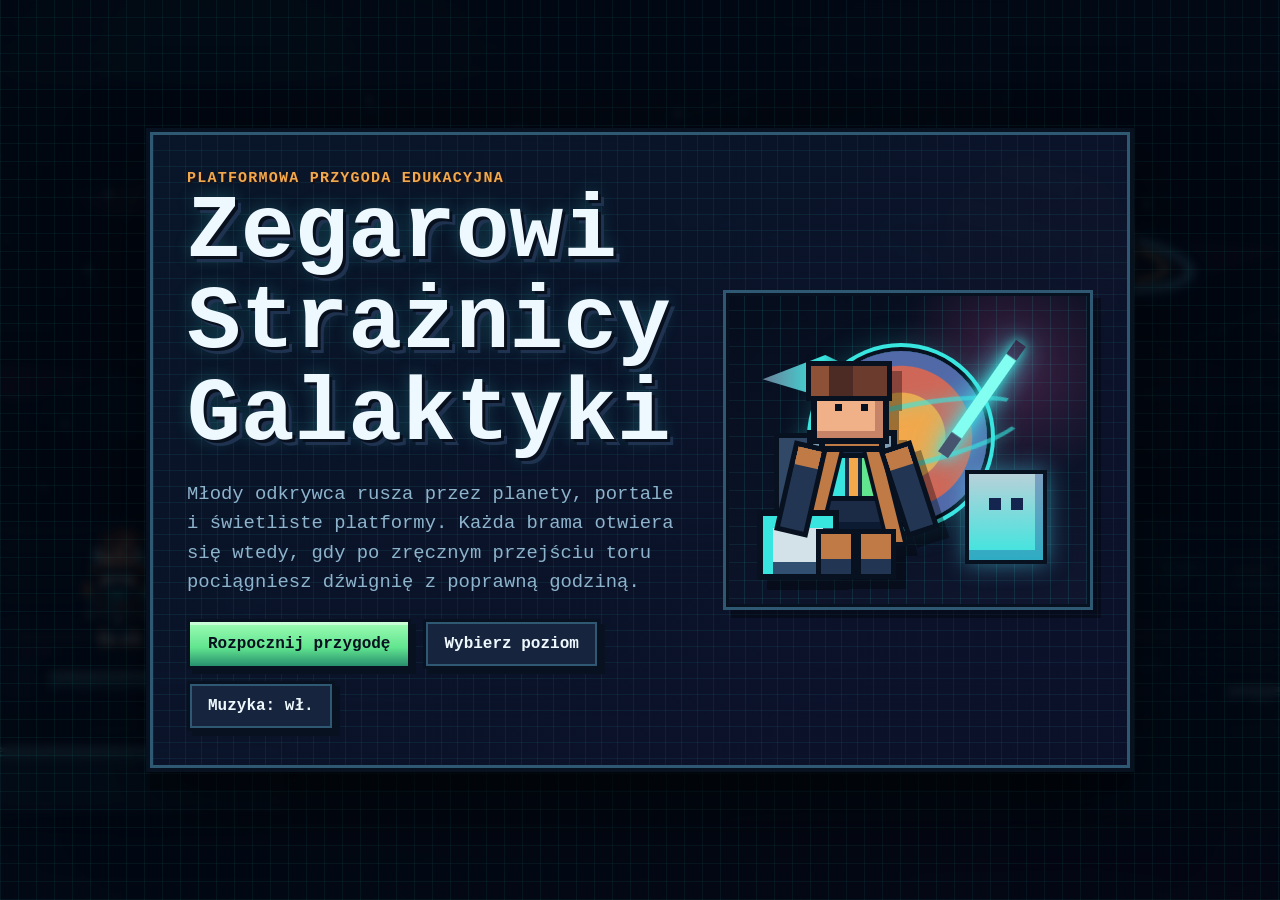
==== games/clock/index.html @ 65636515 "Publish clock game" ====
<!doctype html>
<html lang="pl">
<head>
  <meta charset="utf-8">
  <meta name="viewport" content="width=device-width, initial-scale=1, viewport-fit=cover">
  <title>Zegarowi Strażnicy Galaktyki</title>
  <style>
    :root {
      --ink: #eef8ff;
      --muted: #8db4cc;
      --panel: rgba(8, 19, 37, 0.90);
      --panel-strong: rgba(7, 17, 34, 0.96);
      --cyan: #38e6df;
      --lime: #67f6a3;
      --gold: #f2a84b;
      --pink: #df4c9f;
      --violet: #5f73b7;
      --danger: #f0675e;
      --ok: #61e58f;
      --shadow: 0 0 0 4px #07111f, 0 22px 0 rgba(0, 0, 0, 0.24), 0 34px 80px rgba(0, 0, 0, 0.55);
    }

    * {
      box-sizing: border-box;
      -webkit-tap-highlight-color: transparent;
    }

    html,
    body {
      width: 100%;
      height: 100%;
      margin: 0;
      overflow: hidden;
      color: var(--ink);
      font-family: "Courier New", "Trebuchet MS", system-ui, monospace;
      background:
        linear-gradient(90deg, rgba(255,255,255,0.03) 1px, transparent 1px),
        linear-gradient(0deg, rgba(255,255,255,0.03) 1px, transparent 1px),
        radial-gradient(circle at 15% 8%, rgba(56, 230, 223, 0.12), transparent 28%),
        radial-gradient(circle at 78% 62%, rgba(223, 76, 159, 0.12), transparent 36%),
        linear-gradient(145deg, #030611 0%, #081728 44%, #180b25 100%);
      background-size: auto, 24px 24px, auto, auto, auto;
    }

    button {
      font: inherit;
    }

    #gameShell {
      position: relative;
      width: 100vw;
      height: 100vh;
      display: grid;
      place-items: center;
      isolation: isolate;
    }

    #gameCanvas {
      width: min(100vw, calc(100vh * 16 / 9));
      height: min(100vh, calc(100vw * 9 / 16));
      display: block;
      border-radius: 0;
      image-rendering: pixelated;
      image-rendering: crisp-edges;
      box-shadow: var(--shadow), inset 0 0 0 3px #1c3554, inset 0 0 0 6px #030611;
      background: #050b18;
    }

    .screen {
      position: absolute;
      inset: 0;
      z-index: 20;
      display: grid;
      place-items: center;
      padding: 22px;
      background:
        linear-gradient(90deg, rgba(56,230,223,0.06) 1px, transparent 1px),
        linear-gradient(0deg, rgba(56,230,223,0.06) 1px, transparent 1px),
        rgba(2, 7, 18, 0.86);
      background-size: 18px 18px;
      backdrop-filter: blur(4px);
    }

    .screen.hidden,
    .hidden {
      display: none !important;
    }

    .panel {
      width: min(980px, 94vw);
      max-height: min(92vh, 820px);
      overflow: auto;
      padding: clamp(20px, 3vw, 34px);
      border: 3px solid #2f5872;
      border-radius: 0;
      background:
        linear-gradient(90deg, rgba(56,230,223,0.07) 1px, transparent 1px),
        linear-gradient(0deg, rgba(56,230,223,0.07) 1px, transparent 1px),
        linear-gradient(145deg, rgba(9, 22, 41, 0.96), rgba(12, 17, 43, 0.94));
      background-size: 16px 16px, 16px 16px, auto;
      box-shadow: var(--shadow);
    }

    .panel.narrow {
      width: min(760px, 94vw);
    }

    .eyebrow {
      color: var(--gold);
      font-size: 0.94rem;
      font-weight: 800;
      letter-spacing: 0.08em;
      text-transform: uppercase;
      text-shadow: 2px 2px 0 #1b1117;
    }

    h1,
    h2 {
      margin: 0;
      letter-spacing: 0;
      line-height: 1.02;
    }

    h1 {
      max-width: 760px;
      font-size: clamp(2.25rem, 7vw, 5.8rem);
      text-shadow: 3px 3px 0 #09101d, 6px 6px 0 #1f3350, 0 0 18px rgba(56, 230, 223, 0.26);
    }

    h2 {
      font-size: clamp(1.7rem, 4vw, 3.2rem);
    }

    p {
      color: var(--muted);
      font-size: clamp(1rem, 2.2vw, 1.18rem);
      line-height: 1.55;
    }

    .hero-layout {
      display: grid;
      grid-template-columns: minmax(0, 1.15fr) minmax(240px, 0.85fr);
      gap: clamp(18px, 4vw, 36px);
      align-items: center;
    }

    .hero-art {
      min-height: 320px;
      position: relative;
      border-radius: 0;
      overflow: hidden;
      background:
        linear-gradient(90deg, rgba(56,230,223,0.11) 1px, transparent 1px),
        linear-gradient(0deg, rgba(56,230,223,0.08) 1px, transparent 1px),
        radial-gradient(circle at 78% 24%, rgba(223, 76, 159, 0.26), transparent 32%),
        linear-gradient(160deg, rgba(5, 13, 28, 0.96), rgba(15, 22, 46, 0.92));
      background-size: 18px 18px, 18px 18px, auto, auto;
      border: 3px solid #2f5872;
      box-shadow: inset 0 0 0 3px #07111f, 8px 8px 0 rgba(0,0,0,0.32);
    }

    .hero-art::before {
      content: "";
      position: absolute;
      width: 172px;
      height: 172px;
      left: 48%;
      top: 46%;
      transform: translate(-50%, -50%);
      border-radius: 50%;
      background:
        linear-gradient(90deg, transparent 0 22%, rgba(255,255,255,0.12) 22% 26%, transparent 26% 100%),
        radial-gradient(circle at 36% 30%, #fff4b2 0 0.48rem, transparent 0.54rem),
        radial-gradient(circle at 50% 50%, #f2a84b 0 36%, #cf6758 37% 58%, #5269a8 59% 100%);
      box-shadow: 0 0 0 4px #07111f, 0 0 0 8px #38e6df, 0 0 34px rgba(56, 230, 223, 0.34);
    }

    .hero-art::after {
      content: "";
      position: absolute;
      width: 250px;
      height: 54px;
      left: 48%;
      top: 46%;
      transform: translate(-50%, -50%) rotate(-12deg);
      border: 5px solid rgba(56, 230, 223, 0.62);
      border-left-color: transparent;
      border-right-color: transparent;
      border-radius: 50%;
      filter: drop-shadow(0 0 8px rgba(56, 230, 223, 0.65));
    }

    .tiny-ship,
    .tiny-robot,
    .tiny-sword,
    .tiny-astronaut,
    .tiny-astronaut span {
      position: absolute;
    }

    .tiny-ship,
    .tiny-robot,
    .tiny-sword,
    .tiny-astronaut {
      filter: drop-shadow(0 0 12px rgba(83, 225, 255, 0.48));
    }

    .tiny-ship {
      width: 108px;
      height: 54px;
      left: 10%;
      top: 18%;
      z-index: 1;
      border-radius: 0;
      background: linear-gradient(90deg, #6b7f99, #38e6df 55%, #24364e);
      clip-path: polygon(0 55%, 58% 10%, 100% 50%, 58% 90%);
      box-shadow: inset -8px -8px 0 rgba(0,0,0,0.28);
    }

    .tiny-robot {
      right: 13%;
      bottom: 15%;
      z-index: 2;
      width: 74px;
      height: 86px;
      border-radius: 0;
      background: linear-gradient(180deg, #b7d1d9, #38e6df);
      box-shadow: 0 0 0 4px #07111f, inset -8px -10px 0 rgba(30, 77, 150, 0.38);
    }

    .tiny-robot::before,
    .tiny-robot::after {
      content: "";
      position: absolute;
      top: 24px;
      width: 12px;
      height: 12px;
      border-radius: 0;
      background: #142650;
    }

    .tiny-robot::before {
      left: 20px;
    }

    .tiny-robot::after {
      right: 20px;
    }

    .tiny-sword {
      width: 12px;
      height: 136px;
      right: 28%;
      top: 12%;
      border-radius: 0;
      background: linear-gradient(180deg, transparent 0 12%, #82fff0 13% 82%, #45536f 83% 100%);
      box-shadow: 0 0 12px #38e6df, 0 0 28px rgba(56, 230, 223, 0.65);
      transform: rotate(35deg);
      z-index: 1;
    }

    .tiny-astronaut {
      left: 10%;
      bottom: 10%;
      width: 176px;
      height: 226px;
      filter: drop-shadow(10px 10px 0 rgba(0,0,0,0.34));
      z-index: 3;
    }

    .tiny-astronaut .pack {
      left: 16px;
      top: 88px;
      width: 36px;
      height: 82px;
      background: #314866;
      box-shadow: 0 0 0 5px #07111f, inset -8px -8px 0 #15243b;
    }

    .tiny-astronaut .torso {
      left: 50px;
      top: 86px;
      width: 78px;
      height: 100px;
      background: #1b2a45;
      box-shadow: 0 0 0 6px #07111f, inset 0 12px 0 #7f9cb2, inset 0 -14px 0 #0d1b32;
    }

    .tiny-astronaut .chest {
      left: 66px;
      top: 108px;
      width: 46px;
      height: 38px;
      background:
        linear-gradient(90deg, #38e6df 0 34%, transparent 34% 44%, #f2a84b 44% 62%, transparent 62% 72%, #61e58f 72%);
      box-shadow: 0 0 0 5px #07111f;
    }

    .tiny-astronaut .strap-a,
    .tiny-astronaut .strap-b {
      top: 96px;
      width: 14px;
      height: 96px;
      background: #c07a45;
      box-shadow: 0 0 0 4px #07111f;
    }

    .tiny-astronaut .strap-a {
      left: 52px;
      transform: skewX(-14deg);
    }

    .tiny-astronaut .strap-b {
      right: 48px;
      transform: skewX(14deg);
    }

    .tiny-astronaut .neck {
      left: 62px;
      top: 66px;
      width: 54px;
      height: 30px;
      background: #c07a45;
      box-shadow: 0 0 0 6px #07111f;
    }

    .tiny-astronaut .head {
      left: 54px;
      top: 30px;
      width: 66px;
      height: 58px;
      background: #f1b188;
      box-shadow: 0 0 0 6px #07111f, inset -8px -7px 0 #c78367;
    }

    .tiny-astronaut .hair {
      left: 48px;
      top: 16px;
      width: 76px;
      height: 30px;
      background: #6b3b2d;
      box-shadow: 0 0 0 5px #07111f, inset 18px 0 0 #8d5137, inset 42px 0 0 #4b2b24;
    }

    .tiny-astronaut .eye-a,
    .tiny-astronaut .eye-b {
      top: 54px;
      width: 7px;
      height: 7px;
      background: #07111f;
    }

    .tiny-astronaut .eye-a {
      left: 72px;
    }

    .tiny-astronaut .eye-b {
      left: 98px;
    }

    .tiny-astronaut .helmet {
      left: 0;
      bottom: 2px;
      width: 70px;
      height: 58px;
      background: #d2e2e8;
      box-shadow: 0 0 0 6px #07111f, inset 10px 12px 0 #38e6df, inset -10px -12px 0 #315071;
    }

    .tiny-astronaut .arm-a,
    .tiny-astronaut .arm-b {
      top: 98px;
      width: 24px;
      height: 82px;
      background: #223654;
      box-shadow: 0 0 0 5px #07111f, inset 0 18px 0 #c07a45;
    }

    .tiny-astronaut .arm-a {
      left: 26px;
      transform: rotate(13deg);
    }

    .tiny-astronaut .arm-b {
      right: 18px;
      transform: rotate(-18deg);
    }

    .tiny-astronaut .leg-a,
    .tiny-astronaut .leg-b {
      top: 184px;
      width: 30px;
      height: 40px;
      background: #223654;
      box-shadow: 0 0 0 5px #07111f, inset 0 25px 0 #c07a45;
    }

    .tiny-astronaut .leg-a {
      left: 58px;
    }

    .tiny-astronaut .leg-b {
      left: 98px;
    }

    .actions,
    .row-actions {
      display: flex;
      flex-wrap: wrap;
      gap: 12px;
      align-items: center;
      margin-top: 22px;
    }

    .btn {
      min-height: 48px;
      padding: 13px 18px;
      border: 3px solid #07111f;
      border-radius: 0;
      color: #07111f;
      font-weight: 900;
      cursor: pointer;
      background: linear-gradient(180deg, #ffd779, #f2a84b 58%, #8e5438);
      box-shadow: 5px 5px 0 #07111f, inset 0 3px 0 rgba(255, 255, 255, 0.46);
      transition: transform 0.16s ease, filter 0.16s ease;
    }

    .btn:hover {
      transform: translateY(-2px);
      filter: brightness(1.06);
    }

    .btn:active {
      transform: translateY(1px) scale(0.99);
    }

    .btn.secondary {
      color: var(--ink);
      background: #17243d;
      box-shadow: 5px 5px 0 #07111f, inset 0 0 0 2px #2f5872;
    }

    .btn.green {
      background: linear-gradient(180deg, #9efcb4, #61e58f 58%, #288f6e);
      box-shadow: 5px 5px 0 #07111f, inset 0 3px 0 rgba(255, 255, 255, 0.46);
    }

    .level-grid {
      display: grid;
      grid-template-columns: repeat(2, minmax(0, 1fr));
      gap: 14px;
      margin: 22px 0;
    }

    .level-card {
      min-height: 158px;
      padding: 18px;
      border: 3px solid #2f5872;
      border-radius: 0;
      color: var(--ink);
      text-align: left;
      cursor: pointer;
      background:
        linear-gradient(90deg, rgba(56,230,223,0.06) 1px, transparent 1px),
        linear-gradient(145deg, rgba(12, 29, 52, 0.96), rgba(18, 25, 55, 0.92));
      background-size: 14px 14px, auto;
      box-shadow: 6px 6px 0 rgba(0, 0, 0, 0.38);
    }

    .level-card strong {
      display: block;
      font-size: 1.2rem;
      color: #fff;
      margin-bottom: 8px;
    }

    .level-card span {
      display: block;
      color: var(--muted);
      line-height: 1.38;
    }

    .tutorial-list {
      display: grid;
      grid-template-columns: repeat(2, minmax(0, 1fr));
      gap: 12px;
      margin: 18px 0;
    }

    .tip {
      padding: 14px 16px;
      border-radius: 0;
      background: #0d1b32;
      border: 2px solid #2f5872;
      color: #c9e3ef;
      line-height: 1.45;
    }

    #hud {
      position: absolute;
      z-index: 8;
      top: max(12px, env(safe-area-inset-top));
      right: max(12px, env(safe-area-inset-right));
      display: flex;
      flex-wrap: wrap;
      gap: 9px;
      justify-content: flex-end;
      max-width: min(720px, 58vw);
      pointer-events: none;
    }

    .hud-pill {
      min-height: 38px;
      display: inline-flex;
      align-items: center;
      gap: 8px;
      padding: 8px 12px;
      border-radius: 0;
      background: #081322;
      border: 2px solid #2f5872;
      color: #eaf3ff;
      font-weight: 800;
      box-shadow: 4px 4px 0 #030611;
    }

    #menuButton,
    #musicButton {
      pointer-events: auto;
      min-height: 38px;
      border-radius: 0;
      padding: 8px 13px;
      border: 2px solid #07111f;
      color: #07111f;
      font-weight: 900;
      background: linear-gradient(180deg, #a8ffff, #38e6df 62%, #237b8d);
      cursor: pointer;
    }

    #musicButton.off {
      color: #c9e3ef;
      background: linear-gradient(180deg, #25394d, #10203a 62%, #07111f);
      border-color: #2f5872;
    }

    #feedback {
      position: absolute;
      z-index: 11;
      left: 50%;
      top: max(18px, env(safe-area-inset-top));
      width: min(560px, 90vw);
      transform: translate(-50%, -140%);
      padding: 14px 18px;
      border-radius: 0;
      background: var(--panel-strong);
      border: 3px solid #2f5872;
      box-shadow: var(--shadow);
      opacity: 0;
      transition: transform 0.24s ease, opacity 0.24s ease;
      pointer-events: none;
      text-align: center;
    }

    #feedback.visible {
      transform: translate(-50%, 0);
      opacity: 1;
    }

    #feedback strong {
      display: block;
      font-size: 1.08rem;
      margin-bottom: 4px;
    }

    #feedback.ok strong {
      color: var(--ok);
    }

    #feedback.try strong {
      color: var(--gold);
    }

    #feedback small {
      display: block;
      color: #dbe8ff;
      font-size: 0.96rem;
      line-height: 1.35;
    }

    .terminal-overlay {
      position: absolute;
      inset: 0;
      z-index: 30;
      display: grid;
      place-items: center;
      padding: 18px;
      background: rgba(2, 7, 18, 0.54);
      backdrop-filter: blur(2px);
    }

    .terminal-card {
      width: min(760px, 94vw);
      padding: 22px;
      border: 3px solid #38e6df;
      border-radius: 0;
      background:
        linear-gradient(90deg, rgba(56,230,223,0.10) 1px, transparent 1px),
        linear-gradient(0deg, rgba(56,230,223,0.08) 1px, transparent 1px),
        #07111f;
      background-size: 16px 16px;
      box-shadow: var(--shadow), inset 0 0 0 3px #10203a;
    }

    .terminal-card h2 {
      margin-top: 6px;
      font-size: clamp(1.55rem, 4vw, 2.45rem);
    }

    .terminal-card p {
      margin: 12px 0;
      font-size: 1rem;
    }

    .terminal-content {
      display: grid;
      grid-template-columns: 220px minmax(0, 1fr);
      gap: 18px;
      align-items: center;
      margin-top: 14px;
    }

    #terminalClock {
      width: 220px;
      height: 220px;
      display: block;
      border: 3px solid #2f5872;
      background: #07111f;
      image-rendering: pixelated;
      box-shadow: inset 0 0 0 4px #030914, 0 0 22px rgba(56, 230, 223, 0.22);
    }

    .terminal-row {
      display: grid;
      grid-template-columns: minmax(0, 1fr) auto;
      gap: 12px;
      align-items: center;
      margin-top: 18px;
    }

    #terminalInput {
      width: 100%;
      min-height: 54px;
      padding: 10px 14px;
      border: 3px solid #2f5872;
      border-radius: 0;
      color: #eef8ff;
      font: 900 1.35rem "Courier New", monospace;
      background: #030914;
      outline: none;
      box-shadow: inset 0 0 0 3px #07111f;
    }

    #terminalInput:focus {
      border-color: #61e58f;
      box-shadow: 0 0 0 3px rgba(97, 229, 143, 0.24), inset 0 0 0 3px #07111f;
    }

    #terminalMessage {
      min-height: 24px;
      color: #bdf6c9;
      font-weight: 800;
    }

    @media (max-width: 560px) {
      .terminal-content,
      .terminal-row {
        grid-template-columns: 1fr;
      }

      #terminalClock {
        width: min(220px, 70vw);
        height: min(220px, 70vw);
        margin: 0 auto;
      }
    }

    #robotSpeech {
      position: absolute;
      z-index: 9;
      left: max(14px, env(safe-area-inset-left));
      bottom: max(16px, calc(env(safe-area-inset-bottom) + 12px));
      width: min(520px, calc(100vw - 28px));
      padding: 13px 16px 13px 58px;
      border-radius: 0;
      background: rgba(7, 17, 34, 0.94);
      border: 3px solid #2f5872;
      color: #eaf3ff;
      font-weight: 800;
      box-shadow: 5px 5px 0 #030611;
      pointer-events: none;
    }

    #robotSpeech::before {
      content: "";
      position: absolute;
      left: 14px;
      top: 50%;
      width: 30px;
      height: 30px;
      transform: translateY(-50%);
      border-radius: 0;
      background:
        linear-gradient(90deg, transparent 0 22%, #081322 22% 32%, transparent 32% 64%, #081322 64% 74%, transparent 74%),
        linear-gradient(180deg, #c5f7ff, #38e6df);
      box-shadow: 0 0 0 3px #07111f;
    }

    #touchControls {
      position: absolute;
      z-index: 10;
      inset: auto 0 max(14px, env(safe-area-inset-bottom)) 0;
      display: none;
      justify-content: space-between;
      align-items: flex-end;
      padding: 0 max(18px, env(safe-area-inset-right)) 0 max(18px, env(safe-area-inset-left));
      pointer-events: none;
    }

    .touch-cluster {
      display: flex;
      gap: 12px;
      pointer-events: auto;
    }

    .touch-btn {
      width: clamp(58px, 12vw, 78px);
      height: clamp(58px, 12vw, 78px);
      border-radius: 0;
      border: 3px solid #07111f;
      color: #fff;
      font-size: 1.55rem;
      font-weight: 900;
      background: #10203a;
      box-shadow: 5px 5px 0 rgba(0, 0, 0, 0.44), inset 0 0 0 2px #2f5872;
    }

    .touch-btn.jump {
      background: #f2a84b;
      color: #07111f;
    }

    .touch-btn.action {
      width: clamp(92px, 18vw, 124px);
      background: #61e58f;
      color: #07111f;
      font-size: 0.92rem;
    }

    @media (pointer: coarse), (max-width: 820px) {
      #touchControls.playing {
        display: flex;
      }

      #hud {
        left: 10px;
        right: 10px;
        max-width: none;
        justify-content: center;
      }

      #robotSpeech {
        bottom: 102px;
        font-size: 0.92rem;
      }
    }

    @media (max-width: 760px) {
      .hero-layout,
      .level-grid,
      .tutorial-list {
        grid-template-columns: 1fr;
      }

      .hero-art {
        min-height: 210px;
      }

      .tiny-astronaut {
        transform: scale(0.72);
        transform-origin: left bottom;
      }

      .panel {
        border-radius: 0;
      }
    }
  </style>
</head>
<body>
  <main id="gameShell" aria-label="Gra edukacyjna o zegarze analogowym">
    <canvas id="gameCanvas" width="1280" height="720"></canvas>

    <div id="hud" class="hidden">
      <div class="hud-pill" id="hudPlanet">Planeta 1</div>
      <div class="hud-pill" id="hudStage">Etap 1/4</div>
      <button id="musicButton" type="button" aria-pressed="true">Muzyka: wł.</button>
      <button id="menuButton" type="button">Menu</button>
    </div>

    <div id="feedback" role="status" aria-live="polite"></div>
    <div id="robotSpeech" class="hidden" aria-live="polite"></div>

    <div id="terminalOverlay" class="terminal-overlay hidden" role="dialog" aria-modal="true" aria-labelledby="terminalTitle">
      <form id="terminalForm" class="terminal-card">
        <div class="eyebrow">Komputer bramy</div>
        <h2 id="terminalTitle">Wpisz godzinę</h2>
        <div class="terminal-content">
          <canvas id="terminalClock" width="240" height="240" aria-label="Zegar do odczytania"></canvas>
          <div>
            <p>Odczytaj tarczę zegara i wpisz czas cyframi. Przykład: <strong>7:05</strong> albo <strong>7.05</strong>.</p>
            <div class="terminal-row">
              <input id="terminalInput" type="text" inputmode="numeric" autocomplete="off" spellcheck="false" placeholder="na przykład: 4.25" aria-label="Wpisz godzinę z zegara">
              <button class="btn green" type="submit">Podłącz</button>
            </div>
        <p id="terminalMessage" aria-live="polite">Wpisz godzinę i naciśnij Podłącz.</p>
          </div>
        </div>
        <div class="row-actions">
          <button class="btn secondary" type="button" id="terminalClose">Wróć do etapu</button>
        </div>
      </form>
    </div>

    <div id="touchControls" aria-label="Sterowanie dotykowe">
      <div class="touch-cluster">
        <button class="touch-btn" type="button" data-touch="left" aria-label="W lewo">‹</button>
        <button class="touch-btn" type="button" data-touch="right" aria-label="W prawo">›</button>
      </div>
      <div class="touch-cluster">
        <button class="touch-btn jump" type="button" data-touch="jump" aria-label="Skok">↑</button>
        <button class="touch-btn action" type="button" data-touch="action" aria-label="Użyj dźwigni albo komputera spacją">SPACJA</button>
      </div>
    </div>

    <section id="screen" class="screen"></section>
  </main>

  <script>
    (() => {
      "use strict";

      const canvas = document.getElementById("gameCanvas");
      const ctx = canvas.getContext("2d");
      const screen = document.getElementById("screen");
      const hud = document.getElementById("hud");
      const musicButton = document.getElementById("musicButton");
      const touchControls = document.getElementById("touchControls");
      const feedback = document.getElementById("feedback");
      const robotSpeech = document.getElementById("robotSpeech");
      const terminalOverlay = document.getElementById("terminalOverlay");
      const terminalForm = document.getElementById("terminalForm");
      const terminalInput = document.getElementById("terminalInput");
      const terminalMessage = document.getElementById("terminalMessage");
      const terminalClose = document.getElementById("terminalClose");
      const terminalClock = document.getElementById("terminalClock");
      const terminalClockCtx = terminalClock.getContext("2d");

      const W = canvas.width;
      const H = canvas.height;
      const TAU = Math.PI * 2;

      const keys = {
        left: false,
        right: false,
        jump: false,
        action: false,
        down: false
      };

      let jumpQueued = false;
      let actionQueued = false;
      let lastTime = 0;
      let audioCtx = null;
      let feedbackTimer = 0;
      let robotTimer = 0;

      const player = {
        x: 92,
        y: 480,
        w: 52,
        h: 76,
        vx: 0,
        vy: 0,
        onGround: false,
        onLadder: false,
        facing: 1,
        answerCooldown: 0,
        actionCooldown: 0,
        dead: false,
        coyote: 0
      };

      const state = {
        playing: false,
        mode: "adventure",
        pendingStart: null,
        levelIndex: 0,
        stageIndex: 0,
        currentQuestion: null,
        stageTask: null,
        answerMode: "lever",
        answerLevers: [],
        terminal: null,
        crate: null,
        layout: null,
        activeLever: null,
        activeTerminal: false,
        terminalOpen: false,
        worldWidth: 3260,
        cameraX: 0,
        gateOpen: false,
        stageSolved: false,
        resetTimer: 0,
        musicEnabled: true,
        stageTime: 0,
        hintShown: false,
        boss: null,
        particles: [],
        stars: []
      };

      const music = {
        master: null,
        timer: null,
        track: "moonlight",
        profileKey: "",
        nextTime: 0,
        step: 0,
        beatSeconds: 60 / 144,
        stepsPerBeat: 4,
        totalSteps: 512
      };

      const heroicBars = [
        { bass: 36, chord: [48, 55, 60, 63, 67], dyn: 0.78 },
        { bass: 31, chord: [43, 50, 55, 59, 62, 65], dyn: 0.82 },
        { bass: 39, chord: [51, 55, 60, 63, 67], dyn: 0.72 },
        { bass: 31, chord: [43, 50, 55, 59, 62, 67], dyn: 0.94 },
        { bass: 32, chord: [44, 51, 56, 60, 63], dyn: 1.08 },
        { bass: 41, chord: [41, 48, 53, 56, 60], dyn: 0.55 },
        { bass: 38, chord: [50, 56, 62, 65, 68], dyn: 0.68 },
        { bass: 31, chord: [43, 50, 55, 59, 62, 67], dyn: 1.16 },
        { bass: 39, chord: [51, 55, 58, 63, 67], dyn: 0.52 },
        { bass: 34, chord: [46, 53, 58, 62, 65], dyn: 0.50 },
        { bass: 36, chord: [48, 55, 60, 63, 67], dyn: 0.60 },
        { bass: 43, chord: [43, 50, 55, 58, 62], dyn: 0.46 },
        { bass: 32, chord: [44, 51, 56, 60, 63], dyn: 0.72 },
        { bass: 41, chord: [41, 48, 53, 56, 60], dyn: 0.62 },
        { bass: 38, chord: [50, 56, 62, 65, 68], dyn: 0.86 },
        { bass: 31, chord: [43, 50, 55, 59, 62, 67], dyn: 1.18 },
        { bass: 36, chord: [48, 54, 57, 63, 66], dyn: 0.72 },
        { bass: 41, chord: [41, 48, 53, 56, 65], dyn: 0.82 },
        { bass: 34, chord: [46, 53, 58, 62, 67], dyn: 0.88 },
        { bass: 39, chord: [51, 55, 58, 63, 70], dyn: 0.62 },
        { bass: 32, chord: [44, 51, 56, 59, 63], dyn: 1.06 },
        { bass: 39, chord: [51, 55, 60, 63, 67], dyn: 0.42 },
        { bass: 38, chord: [50, 56, 62, 65, 68], dyn: 0.94 },
        { bass: 31, chord: [43, 50, 55, 59, 62, 67], dyn: 1.28 },
        { bass: 36, chord: [48, 55, 60, 63, 67], dyn: 0.90 },
        { bass: 31, chord: [43, 50, 55, 59, 62, 65], dyn: 0.96 },
        { bass: 36, chord: [48, 55, 60, 63, 67], dyn: 0.78 },
        { bass: 41, chord: [41, 48, 53, 56, 60], dyn: 0.74 },
        { bass: 38, chord: [50, 56, 62, 65, 68], dyn: 1.12 },
        { bass: 31, chord: [43, 50, 55, 59, 62, 67], dyn: 1.24 },
        { bass: 36, chord: [48, 55, 60, 63, 67, 72], dyn: 1.34 },
        { bass: 31, chord: [43, 50, 55, 59, 62, 67, 72], dyn: 1.42 }
      ];

      const moonlightBars = [
        { bass: 37, chord: [49, 56, 61, 64, 68], melody: 73 },
        { bass: 44, chord: [44, 51, 56, 59, 63, 68], melody: 71 },
        { bass: 45, chord: [45, 52, 57, 61, 64, 69], melody: 76 },
        { bass: 40, chord: [40, 52, 56, 59, 64, 68], melody: 75 },
        { bass: 42, chord: [42, 49, 54, 57, 61, 66], melody: 73 },
        { bass: 44, chord: [44, 49, 56, 61, 64, 68], melody: 71 },
        { bass: 39, chord: [39, 51, 54, 57, 63, 66], melody: 70 },
        { bass: 44, chord: [44, 51, 56, 59, 63, 68], melody: 68 }
      ];

      const levelMusicProfiles = [
        {
          tempo: 144,
          transpose: 0,
          barOffset: 0,
          stringGain: 1,
          bassGain: 1,
          brassGain: 1,
          accentGain: 1,
          fluteGain: 0.8,
          sparkle: 0.25,
          arpeggioOctave: 0,
          bassOctave: 0,
          density: 1,
          motif: [0, 2, 4, 6],
          accentBars: [0, 8, 15, 23, 28, 30, 31]
        },
        {
          tempo: 156,
          transpose: 7,
          barOffset: 8,
          stringGain: 0.92,
          bassGain: 0.72,
          brassGain: 0.62,
          accentGain: 0.74,
          fluteGain: 1.35,
          sparkle: 1.2,
          arpeggioOctave: 12,
          bassOctave: 0,
          density: 1.34,
          motif: [0, 3, 6, 10],
          accentBars: [1, 5, 9, 13, 21, 25, 29]
        },
        {
          tempo: 150,
          transpose: 4,
          barOffset: 16,
          stringGain: 1.08,
          bassGain: 0.96,
          brassGain: 1.24,
          accentGain: 1.12,
          fluteGain: 1.05,
          sparkle: 0.72,
          arpeggioOctave: 0,
          bassOctave: 0,
          density: 1.16,
          motif: [0, 1, 4, 8],
          accentBars: [0, 4, 12, 16, 20, 24, 31]
        },
        {
          tempo: 132,
          transpose: -5,
          barOffset: 24,
          stringGain: 0.86,
          bassGain: 1.34,
          brassGain: 0.96,
          accentGain: 1.18,
          fluteGain: 0.58,
          sparkle: 0.35,
          arpeggioOctave: -5,
          bassOctave: -5,
          density: 0.86,
          motif: [0, 4, 8, 12],
          accentBars: [0, 7, 15, 16, 23, 30, 31]
        }
      ];

      const stageMusicVariants = [
        { tempoAdd: 0, transposeAdd: 0, barShift: 0, density: 1, accent: 1, color: 0 },
        { tempoAdd: 6, transposeAdd: 3, barShift: 3, density: 1.12, accent: 0.92, color: 1 },
        { tempoAdd: -4, transposeAdd: -2, barShift: 6, density: 0.92, accent: 1.18, color: 2 },
        { tempoAdd: 8, transposeAdd: 0, barShift: 11, density: 1.25, accent: 1.28, color: 3 }
      ];

      const motivational = [
        "Świetnie!",
        "Masz kosmiczny refleks!",
        "Zegarowy mistrz!",
        "Piękny skok przez czas!",
        "Wspaniale odczytany zegar!"
      ];

      const robotLines = {
        start: "Jestem R-0BI. Skacz po platformach, przepchnij skrzynię pod pulpit i pociągnij dobrą dźwignię.",
        full: "Krótka wskazówka mówi godzinę. Długa na 12 oznacza równo.",
        quarter: "Długa wskazówka pokazuje minuty: 3 to kwadrans, 6 to trzydzieści, 9 to za kwadrans.",
        five: "Każdy numer na tarczy to kolejne 5 minut. Policz: 1 to 5, 2 to 10, 3 to 15.",
        hard: "Przy trudnych minutach patrz na małe kreski między cyframi. Każda mała kreska to jedna minuta."
      };

      const levels = [
        {
          name: "Planeta Równych Godzin",
          shortName: "Pełne godziny",
          planet: "Aurelia",
          theme: ["#3aa6ad", "#c48658", "#9d4b57"],
          guide: robotLines.full,
          stageCount: 15,
          tasks: [
            q(1, 0, "pierwsza", ["pierwsza", "trzecia", "dziewiąta"], "Długa wskazówka jest na 12, więc jest równo. Krótka wskazuje 1."),
            q(7, 0, "siódma", ["druga", "siódma", "jedenasta"], "Długa wskazówka jest na 12, więc patrzymy na krótką. Ona wskazuje 7."),
            q(12, 0, "dwunasta", ["czwarta", "dwunasta", "ósma"], "Obie wskazówki są przy 12, więc to dwunasta równo."),
            q(5, 0, "piąta", ["piąta", "szósta", "dziewiąta"], "Długa wskazówka stoi na 12, a krótka na 5. To piąta.")
          ]
        },
        {
          name: "Księżyc Kwadransów",
          shortName: "Połówki i kwadranse",
          planet: "Lumina",
          theme: ["#78a88b", "#4c9ba5", "#6d668a"],
          guide: robotLines.quarter,
          stageCount: 15,
          tasks: [
            q(3, 15, "kwadrans po trzeciej (3:15)", ["kwadrans po trzeciej (3:15)", "wpół do trzeciej (2:30)", "za kwadrans czwarta (3:45)"], "Długa wskazówka jest na 3, więc to 15 minut: kwadrans po trzeciej."),
            q(6, 30, "wpół do siódmej (6:30)", ["wpół do siódmej (6:30)", "kwadrans po szóstej (6:15)", "za kwadrans szósta (5:45)"], "Długa wskazówka jest na 6, więc to 30 minut. Mówimy: wpół do siódmej."),
            q(8, 45, "za kwadrans dziewiąta (8:45)", ["kwadrans po ósmej (8:15)", "za kwadrans dziewiąta (8:45)", "wpół do dziewiątej (8:30)"], "Długa wskazówka jest na 9, więc zostało 15 minut do następnej godziny."),
            q(12, 15, "kwadrans po dwunastej (12:15)", ["kwadrans po dwunastej (12:15)", "wpół do pierwszej (12:30)", "za kwadrans dwunasta (11:45)"], "Długa wskazówka jest na 3, czyli 15 minut po dwunastej.")
          ]
        },
        {
          name: "Pas Pięciominutowych Meteorów",
          shortName: "Co 5 minut",
          planet: "Orionek",
          theme: ["#a8546a", "#c98b4d", "#3f9aa2"],
          guide: robotLines.five,
          stageCount: 15,
          tasks: [
            q(4, 5, "4:05", ["4:05", "4:25", "5:04"], "Długa wskazówka jest na 1. Jeden krok po 5 minut daje 5 minut, czyli 4:05."),
            q(9, 10, "9:10", ["9:10", "10:09", "9:50"], "Długa wskazówka jest na 2. Dwa razy 5 minut to 10 minut."),
            q(2, 25, "2:25", ["2:20", "2:25", "3:25"], "Długa wskazówka jest na 5. Pięć razy 5 minut to 25 minut."),
            q(11, 55, "11:55", ["11:55", "12:55", "11:05"], "Długa wskazówka jest na 11. Jedenaście razy 5 minut to 55 minut.")
          ]
        },
        {
          name: "Mgławica Dokładnych Minut",
          shortName: "Trudne minuty",
          planet: "Minutia",
          theme: ["#4d9ba5", "#b95452", "#c48a50"],
          guide: robotLines.hard,
          stageCount: 15,
          tasks: [
            q(7, 13, "7:13", ["7:13", "7:15", "8:13"], "Policz małe kreski. Długa wskazówka jest na 13. minucie, więc to 7:13."),
            q(10, 47, "10:47", ["10:47", "10:45", "11:47"], "Długa wskazówka minęła 9 i stoi na 47. małej kresce. To 10:47."),
            q(1, 29, "1:29", ["1:29", "1:30", "2:29"], "Długa wskazówka jest jedną kreskę przed 30 minutami. To 1:29."),
            {
              boss: true,
              questions: [
                q(2, 38, "2:38", ["2:38", "2:35", "3:38"], "Długa wskazówka jest na 38. minucie. Krótka jest po 2, więc to 2:38."),
                q(11, 56, "11:56", ["11:56", "12:56", "11:55"], "Długa wskazówka jest blisko 12, na 56. minucie. To 11:56."),
                q(4, 22, "4:22", ["4:22", "4:20", "5:22"], "Długa wskazówka jest dwie kreski po 20 minutach. To 4:22.")
              ]
            }
          ]
        }
      ];

      function q(hour, minute, correct, answers, explanation) {
        return {
          hour,
          minute,
          correct,
          answers,
          explanation,
          digital: formatTime(hour, minute)
        };
      }

      function levelStageCount(levelOrIndex) {
        const level = typeof levelOrIndex === "number" ? levels[levelOrIndex] : levelOrIndex;
        return level?.stageCount || level?.tasks?.length || 1;
      }

      function isTerminalStage(levelIndex = state.levelIndex, stageIndex = state.stageIndex) {
        const total = levelStageCount(levelIndex);
        return stageIndex >= Math.max(0, total - 5);
      }

      function minuteLabelsForStage(levelIndex = state.levelIndex, stageIndex = state.stageIndex) {
        if (stageIndex >= 5) {
          return [];
        }
        if (levelIndex === 1) {
          return [15, 30, 45];
        }
        if (levelIndex === 2 || levelIndex === 3) {
          return [5, 10, 15, 20, 25, 30, 35, 40, 45, 50, 55];
        }
        return [];
      }

      const hourNames = ["", "pierwsza", "druga", "trzecia", "czwarta", "piąta", "szósta", "siódma", "ósma", "dziewiąta", "dziesiąta", "jedenasta", "dwunasta"];
      const hourCaseNames = ["", "pierwszej", "drugiej", "trzeciej", "czwartej", "piątej", "szóstej", "siódmej", "ósmej", "dziewiątej", "dziesiątej", "jedenastej", "dwunastej"];

      function normalizeHour(hour) {
        return ((hour - 1 + 12) % 12) + 1;
      }

      function randomInt(min, max) {
        return Math.floor(Math.random() * (max - min + 1)) + min;
      }

      function buildAnswers(correct, makeWrong) {
        const answers = [correct];
        let guard = 0;
        while (answers.length < 3 && guard < 80) {
          const candidate = makeWrong();
          if (!answers.includes(candidate)) {
            answers.push(candidate);
          }
          guard += 1;
        }
        return answers;
      }

      function quarterAnswerLabel(hour, minute) {
        const nextHour = normalizeHour(hour + 1);
        if (minute === 15) {
          return `kwadrans po ${hourCaseNames[hour]} (${formatTime(hour, minute)})`;
        }
        if (minute === 30) {
          return `wpół do ${hourCaseNames[nextHour]} (${formatTime(hour, minute)})`;
        }
        return `za kwadrans ${hourNames[nextHour]} (${formatTime(hour, minute)})`;
      }

      function randomQuestionForLevel(levelIndex) {
        if (levelIndex === 0) {
          const hour = randomInt(1, 12);
          const correct = hourNames[hour];
          return q(
            hour,
            0,
            correct,
            buildAnswers(correct, () => hourNames[randomInt(1, 12)]),
            `Długa wskazówka jest na 12, więc jest równo. Krótka wskazuje ${hour}.`
          );
        }

        if (levelIndex === 1) {
          const hour = randomInt(1, 12);
          const minute = [15, 30, 45][randomInt(0, 2)];
          const nextHour = normalizeHour(hour + 1);
          const correct = quarterAnswerLabel(hour, minute);
          const explanation = minute === 15
            ? `Długa wskazówka jest na 3, więc to 15 minut: kwadrans po ${hourCaseNames[hour]}.`
            : minute === 30
              ? `Długa wskazówka jest na 6, więc to 30 minut. Mówimy: wpół do ${hourCaseNames[nextHour]}.`
              : `Długa wskazówka jest na 9, więc zostało 15 minut do następnej godziny: ${hourNames[nextHour]}.`;
          return q(
            hour,
            minute,
            correct,
            buildAnswers(correct, () => quarterAnswerLabel(randomInt(1, 12), [15, 30, 45][randomInt(0, 2)])),
            explanation
          );
        }

        if (levelIndex === 2) {
          const hour = randomInt(1, 12);
          const minute = randomInt(1, 11) * 5;
          const minuteMark = minute / 5;
          const correct = formatTime(hour, minute);
          return q(
            hour,
            minute,
            correct,
            buildAnswers(correct, () => formatTime(randomInt(1, 12), randomInt(1, 11) * 5)),
            `Długa wskazówka jest na ${minuteMark}. ${minuteMark} razy 5 minut to ${minute} minut, czyli ${correct}.`
          );
        }

        const hour = randomInt(1, 12);
        let minute = randomInt(1, 59);
        while (minute % 5 === 0) {
          minute = randomInt(1, 59);
        }
        const correct = formatTime(hour, minute);
        const roundedMinute = clamp(Math.round(minute / 5) * 5, 1, 59);
        return q(
          hour,
          minute,
          correct,
          buildAnswers(correct, () => {
            const variant = randomInt(0, 2);
            if (variant === 0) return formatTime(hour, roundedMinute === minute ? clamp(minute + 1, 1, 59) : roundedMinute);
            if (variant === 1) return formatTime(normalizeHour(hour + 1), minute);
            return formatTime(randomInt(1, 12), randomInt(1, 59));
          }),
          `Policz małe kreski. Długa wskazówka jest na ${minute}. minucie, więc to ${correct}.`
        );
      }

      function formatTime(hour, minute) {
        return `${hour}:${String(minute).padStart(2, "0")}`;
      }

      function startStars() {
        const stars = [];
        for (let i = 0; i < 160; i += 1) {
          stars.push({
            x: Math.random() * W,
            y: Math.random() * H,
            r: 0.7 + Math.random() * 1.9,
            speed: 0.08 + Math.random() * 0.35,
            twinkle: Math.random() * TAU
          });
        }
        state.stars = stars;
      }

      function musicLabel() {
        return `Muzyka: ${state.musicEnabled ? "wł." : "wył."}`;
      }

      function showStartScreen() {
        state.playing = false;
        closeTerminal();
        hud.classList.add("hidden");
        touchControls.classList.remove("playing");
        robotSpeech.classList.add("hidden");
        screen.classList.remove("hidden");
        setMusicTrack("moonlight");
        screen.innerHTML = `
          <div class="panel">
            <div class="hero-layout">
              <div>
                <div class="eyebrow">Platformowa przygoda edukacyjna</div>
                <h1>Zegarowi Strażnicy Galaktyki</h1>
                <p>Młody odkrywca rusza przez planety, portale i świetliste platformy. Każda brama otwiera się wtedy, gdy po zręcznym przejściu toru pociągniesz dźwignię z poprawną godziną.</p>
                <div class="actions">
                  <button class="btn green" type="button" data-action="adventure">Rozpocznij przygodę</button>
                  <button class="btn secondary" type="button" data-action="levels">Wybierz poziom</button>
                  <button class="btn secondary" type="button" data-action="toggleMusic">${musicLabel()}</button>
                </div>
              </div>
              <div class="hero-art" aria-hidden="true">
                <div class="tiny-astronaut">
                  <span class="pack"></span>
                  <span class="torso"></span>
                  <span class="chest"></span>
                  <span class="strap-a"></span>
                  <span class="strap-b"></span>
                  <span class="neck"></span>
                  <span class="head"></span>
                  <span class="hair"></span>
                  <span class="eye-a"></span>
                  <span class="eye-b"></span>
                  <span class="helmet"></span>
                  <span class="arm-a"></span>
                  <span class="arm-b"></span>
                  <span class="leg-a"></span>
                  <span class="leg-b"></span>
                </div>
                <div class="tiny-ship"></div>
                <div class="tiny-robot"></div>
                <div class="tiny-sword"></div>
              </div>
            </div>
          </div>
        `;
        updateMusicButton();
      }

      function showLevelScreen() {
        closeTerminal();
        setMusicTrack("moonlight");
        screen.classList.remove("hidden");
        screen.innerHTML = `
          <div class="panel">
            <div class="eyebrow">Wybór planety</div>
            <h2>Wybierz poziom trudności</h2>
            <p>Każdy poziom ma 15 etapów: pierwsze 5 z podpowiedziami i dźwigniami, drugie 5 bez podpowiedzi i z dźwigniami, ostatnie 5 bez podpowiedzi i z komputerem bramy.</p>
            <div class="level-grid">
              ${levels.map((level, index) => `
                <button class="level-card" type="button" data-action="level" data-level="${index}">
                  <strong>Poziom ${index + 1}: ${level.shortName}</strong>
                  <span>${level.name}</span>
                  <span>${levelStageCount(level)} plansz do ukończenia</span>
                  <span>1-5: podpowiedzi + dźwignie</span>
                  <span>6-10: dźwignie bez podpowiedzi</span>
                  <span>11-15: komputer bramy</span>
                </button>
              `).join("")}
            </div>
            <div class="row-actions">
              <button class="btn green" type="button" data-action="adventure">Przygoda od początku</button>
              <button class="btn secondary" type="button" data-action="toggleMusic">${musicLabel()}</button>
              <button class="btn secondary" type="button" data-action="back">Powrót</button>
            </div>
          </div>
        `;
        updateMusicButton();
      }

      function showTutorial(startConfig) {
        state.pendingStart = startConfig;
        setMusicTrack("moonlight");
        screen.classList.remove("hidden");
        screen.innerHTML = `
          <div class="panel narrow">
            <div class="eyebrow">Krótki samouczek</div>
            <h2>Jak otwierać kosmiczne portale?</h2>
            <div class="tutorial-list">
              <div class="tip">Poruszaj się klawiszami <strong>strzałek</strong> albo <strong>WASD</strong>.</div>
              <div class="tip">Naciśnij <strong>W</strong> albo <strong>strzałkę w górę</strong>, żeby skoczyć.</div>
              <div class="tip">Podejdź do jasno oznaczonej skrzyni PCHAJ i przesuń ją pod wysoki pulpit.</div>
              <div class="tip">Przy dźwigni naciśnij <strong>spację</strong>. Na telefonie użyj zielonego przycisku SPACJA.</div>
              <div class="tip">W końcowych planszach podłącz się do komputera i wpisz godzinę cyframi, np. <strong>8:45</strong>.</div>
            </div>
            <p>Krótka wskazówka pokazuje godzinę, a długa minuty. Skacz po platformach i omijaj pionowe czerwone lasery w dobrym momencie. Zła dźwignia, błędny kod albo laser uruchamia impuls czasu i etap zaczyna się od początku z podpowiedzią robota.</p>
            <div class="row-actions">
              <button class="btn green" type="button" data-action="tutorialStart">Start</button>
              <button class="btn secondary" type="button" data-action="toggleMusic">${musicLabel()}</button>
              <button class="btn secondary" type="button" data-action="levels">Wybierz inną planetę</button>
            </div>
          </div>
        `;
        updateMusicButton();
      }

      function showStageComplete() {
        const level = levels[state.levelIndex];
        const stageTotal = levelStageCount(level);
        const isLastStage = state.stageIndex >= stageTotal - 1;
        const isLastLevel = state.levelIndex >= levels.length - 1;

        state.playing = false;
        touchControls.classList.remove("playing");
        screen.classList.remove("hidden");
        setMusicTrack("moonlight");

        let title = "Etap ukończony!";
        let copy = `${randomMotivation()} Plansza ${state.stageIndex + 1}/${stageTotal} za Tobą.`;
        let primary = "Następny etap";
        let action = "nextStage";

        if (isLastStage && isLastLevel) {
          title = "Galaktyka uratowana!";
          copy = "Ostatni kod czasu stabilizuje galaktykę. Jesteś Zegarowym Mistrzem!";
          primary = "Zagraj od początku";
          action = "adventure";
        } else if (isLastStage) {
          title = "Planeta ukończona!";
          copy = `${level.name} świeci spokojnie. Możesz ruszyć na następną planetę.`;
          primary = state.mode === "adventure" ? "Następna planeta" : "Wybierz planetę";
          action = state.mode === "adventure" ? "nextLevel" : "levels";
        }

        screen.innerHTML = `
          <div class="panel narrow">
            <div class="eyebrow">${level.planet}</div>
            <h2>${title}</h2>
            <p>${copy}</p>
            <p><strong>Poprawna godzina:</strong> ${state.currentQuestion.digital}. ${state.currentQuestion.explanation}</p>
            <div class="row-actions">
              <button class="btn green" type="button" data-action="${action}">${primary}</button>
              <button class="btn secondary" type="button" data-action="levels">Poziomy</button>
              <button class="btn secondary" type="button" data-action="toggleMusic">${musicLabel()}</button>
              <button class="btn secondary" type="button" data-action="back">Menu</button>
            </div>
          </div>
        `;
        updateMusicButton();
      }

      function randomMotivation() {
        return motivational[Math.floor(Math.random() * motivational.length)];
      }

      function beginGame(config) {
        initAudio();
        state.mode = config.mode === "level" ? "level" : "adventure";
        state.levelIndex = config.levelIndex || 0;
        state.stageIndex = config.stageIndex || 0;
        state.stageTask = null;
        screen.classList.add("hidden");
        hud.classList.remove("hidden");
        touchControls.classList.add("playing");
        setupStage();
        setMusicTrack("heroic");
      }

      function setupStage(options = {}) {
        const level = levels[state.levelIndex];
        const keepStageTask = (options.preserveQuestion || options.preserveLayout) && state.stageTask;
        const task = keepStageTask ? state.stageTask : createStageTask(level);
        state.stageTask = task;

        state.boss = null;
        if (task.boss) {
          state.boss = {
            questions: task.questions,
            index: 0,
            hits: 0
          };
          applyQuestion(task.questions[0]);
        } else {
          applyQuestion(task);
        }

        state.gateOpen = false;
        state.stageSolved = false;
        state.resetTimer = 0;
        state.stageTime = 0;
        state.hintShown = false;
        state.particles.length = 0;
        if (!options.preserveLayout || !state.layout) {
          state.layout = createStageLayout();
        }
        state.crate = {
          x: state.layout.crateStartX,
          y: state.layout.crateY,
          w: state.layout.crateW,
          h: state.layout.crateH,
          minX: state.layout.crateMinX,
          maxX: state.layout.crateTargetX,
          glow: 0
        };
        state.activeLever = null;
        state.activeTerminal = false;
        closeTerminal();
        player.x = 90;
        player.y = 470;
        player.vx = 0;
        player.vy = 0;
        player.answerCooldown = 0;
        player.actionCooldown = 0;
        player.dead = false;
        player.coyote = 0;
        player.onLadder = false;
        state.cameraX = 0;
        state.playing = true;
        const finalInstruction = state.answerMode === "terminal"
          ? "Po torze zręcznościowym podejdź do komputera bramy, naciśnij spację i wpisz godzinę cyframi."
          : "Po torze zręcznościowym wybierz dobrą dźwignię spacją.";
        setRobot(`${level.guide} Skacz tylko po platformach. Pionowe lasery przeskakuj, gdy platforma jest w dobrym miejscu. ${finalInstruction}`, 6400);
        updateHud();
      }

      function createStageLayout() {
        const startGround = { x: -80, y: 650, w: 330, h: 90, active: true };
        const crateGround = { x: 1420, y: 650, w: 780, h: 90, active: true, safeZone: true };
        const endGround = { x: 2700, y: 650, w: 460, h: 90, active: true };
        const answerDeck = { x: 2020, y: 420, w: 650, h: 32, active: true, deck: true };
        const crateMinX = 1480;
        const crateTargetX = 1920;
        const crateSafeStart = crateMinX - 80;
        const variants = [
          {
            platforms: [
              startGround,
              crateGround,
              endGround,
              { x: 50, y: 575, w: 210, h: 32, active: true },
              { x: 330, y: 598, w: 116, h: 26, active: true },
              { x: 535, y: 542, w: 138, h: 26, active: true },
              { x: 770, y: 590, w: 138, h: 26, active: true },
              { x: 1010, y: 550, w: 130, h: 26, active: true },
              { x: 1215, y: 590, w: 130, h: 26, active: true },
              answerDeck
            ],
            lasers: [
              { x: 454, y: 494, w: 16, h: 156, label: "LASER", vertical: true },
              { x: 668, y: 500, w: 16, h: 150, label: "LASER", vertical: true },
              { x: 934, y: 488, w: 16, h: 162, label: "LASER", vertical: true },
              { x: 1162, y: 498, w: 16, h: 152, label: "LASER", vertical: true }
            ]
          },
          {
            platforms: [
              startGround,
              crateGround,
              endGround,
              { x: 46, y: 590, w: 170, h: 30, active: true },
              { x: 286, y: 552, w: 126, h: 26, active: true },
              { x: 510, y: 602, w: 122, h: 26, active: true },
              { x: 746, y: 548, w: 140, h: 26, active: true },
              { x: 1002, y: 590, w: 120, h: 26, active: true },
              { x: 1228, y: 552, w: 122, h: 26, active: true },
              answerDeck
            ],
            lasers: [
              { x: 236, y: 502, w: 16, h: 148, label: "LASER", vertical: true },
              { x: 452, y: 490, w: 16, h: 160, label: "LASER", vertical: true },
              { x: 908, y: 498, w: 16, h: 152, label: "LASER", vertical: true },
              { x: 1154, y: 488, w: 16, h: 162, label: "LASER", vertical: true }
            ]
          },
          {
            platforms: [
              startGround,
              crateGround,
              endGround,
              { x: 64, y: 560, w: 128, h: 28, active: true },
              { x: 278, y: 610, w: 120, h: 26, active: true },
              { x: 492, y: 550, w: 132, h: 26, active: true },
              { x: 732, y: 592, w: 116, h: 26, active: true },
              { x: 982, y: 540, w: 132, h: 26, active: true },
              { x: 1218, y: 592, w: 128, h: 26, active: true },
              answerDeck
            ],
            lasers: [
              { x: 220, y: 500, w: 16, h: 150, label: "LASER", vertical: true },
              { x: 424, y: 492, w: 16, h: 158, label: "LASER", vertical: true },
              { x: 852, y: 500, w: 16, h: 150, label: "LASER", vertical: true },
              { x: 1146, y: 490, w: 16, h: 160, label: "LASER", vertical: true }
            ]
          },
          {
            platforms: [
              startGround,
              crateGround,
              endGround,
              { x: 38, y: 584, w: 184, h: 30, active: true },
              { x: 308, y: 544, w: 118, h: 26, active: true },
              { x: 532, y: 596, w: 116, h: 26, active: true },
              { x: 778, y: 560, w: 122, h: 26, active: true },
              { x: 1028, y: 596, w: 116, h: 26, active: true },
              { x: 1240, y: 548, w: 124, h: 26, active: true },
              answerDeck
            ],
            lasers: [
              { x: 252, y: 498, w: 16, h: 152, label: "LASER", vertical: true },
              { x: 466, y: 486, w: 16, h: 164, label: "LASER", vertical: true },
              { x: 904, y: 498, w: 16, h: 152, label: "LASER", vertical: true },
              { x: 1168, y: 492, w: 16, h: 158, label: "LASER", vertical: true }
            ]
          }
        ];
        const variant = variants[Math.floor(Math.random() * variants.length)];
        const safeLasers = variant.lasers.filter((laser) => laser.x + laser.w < crateSafeStart);
        const difficultyLasers = clamp(state.levelIndex + 1, 1, safeLasers.length);
        const lasers = shuffle(safeLasers.slice()).slice(0, difficultyLasers).sort((a, b) => a.x - b.x);

        return {
          platforms: variant.platforms.map((platform, index) => decoratePlatform(platform, index)),
          lasers: lasers.map((laser, index) => ({ ...laser, phase: Math.random() * TAU + index })),
          crateStartX: 1570,
          crateY: 568,
          crateW: 78,
          crateH: 82,
          crateMinX,
          crateTargetX,
          crateTargetY: 650
        };
      }

      function createStageTask(level) {
        const question = randomQuestionForLevel(state.levelIndex);
        return {
          ...question,
          answerMode: isTerminalStage(state.levelIndex, state.stageIndex) ? "terminal" : "lever",
          minuteLabels: minuteLabelsForStage(state.levelIndex, state.stageIndex)
        };
      }

      function decoratePlatform(platform, index) {
        const canFloat = platform.w <= 220 && platform.y < 635 && !platform.deck && !platform.safeZone;
        return {
          ...platform,
          baseY: platform.y,
          floatAmp: canFloat ? (5 + index % 3 * 2) * 4 : 0,
          floatSpeed: canFloat ? 1.05 + index % 4 * 0.18 : 0,
          floatPhase: canFloat ? Math.random() * TAU + index * 0.7 : 0
        };
      }

      function platformY(platform, time = state.stageTime) {
        const baseY = platform.baseY ?? platform.y;
        if (!platform.floatAmp) return baseY;
        return Math.round(baseY + Math.sin(time * platform.floatSpeed + platform.floatPhase) * platform.floatAmp);
      }

      function resolvedPlatform(platform, time = state.stageTime) {
        return { ...platform, y: platformY(platform, time) };
      }

      function applyQuestion(question, answerMode = question.answerMode || "lever") {
        state.currentQuestion = question;
        state.answerMode = answerMode;
        state.activeLever = null;
        state.activeTerminal = false;
        state.terminal = answerMode === "terminal"
          ? { x: 2350, y: 420, w: 136, h: 120, pulse: 0, error: 0 }
          : null;
        if (answerMode === "terminal") {
          state.answerLevers = [];
          return;
        }

        const shuffled = shuffle(question.answers.slice());
        const xs = [2098, 2290, 2482];
        state.answerLevers = shuffled.map((answer, index) => ({
          x: xs[index],
          y: 420,
          w: 42,
          h: 72,
          label: answer,
          correct: answer === question.correct,
          pulled: false,
          pulse: 0,
          shake: 0
        }));
      }

      function shuffle(items) {
        for (let i = items.length - 1; i > 0; i -= 1) {
          const j = Math.floor(Math.random() * (i + 1));
          [items[i], items[j]] = [items[j], items[i]];
        }
        return items;
      }

      function updateHud() {
        const level = levels[state.levelIndex];
        document.getElementById("hudPlanet").textContent = `Poziom ${state.levelIndex + 1}: ${level.shortName}`;
        document.getElementById("hudStage").textContent = `Etap ${state.stageIndex + 1}/${levelStageCount(level)}`;
      }

      function initAudio() {
        if (!audioCtx) {
          const AudioContext = window.AudioContext || window.webkitAudioContext;
          if (AudioContext) {
            audioCtx = new AudioContext();
          }
        }
        if (audioCtx && audioCtx.state === "suspended") {
          audioCtx.resume();
        }
        ensureMusicMaster();
      }

      function playTone(frequency, duration, type, gainValue, delay = 0) {
        if (!audioCtx) return;
        const now = audioCtx.currentTime + delay;
        const osc = audioCtx.createOscillator();
        const gain = audioCtx.createGain();
        osc.type = type;
        osc.frequency.setValueAtTime(frequency, now);
        gain.gain.setValueAtTime(0.0001, now);
        gain.gain.exponentialRampToValueAtTime(gainValue, now + 0.015);
        gain.gain.exponentialRampToValueAtTime(0.0001, now + duration);
        osc.connect(gain);
        gain.connect(audioCtx.destination);
        osc.start(now);
        osc.stop(now + duration + 0.03);
      }

      function playSuccess() {
        playTone(523.25, 0.18, "sine", 0.08);
        playTone(659.25, 0.18, "sine", 0.07, 0.09);
        playTone(783.99, 0.24, "triangle", 0.07, 0.18);
      }

      function playWrong() {
        playTone(220, 0.16, "triangle", 0.055);
        playTone(196, 0.18, "sine", 0.045, 0.12);
      }

      function playPortal() {
        playTone(392, 0.16, "sine", 0.06);
        playTone(784, 0.32, "triangle", 0.045, 0.08);
      }

      function ensureMusicMaster() {
        if (!audioCtx || music.master) return;
        music.master = audioCtx.createGain();
        music.master.gain.value = state.musicEnabled ? 0.16 : 0;
        music.master.connect(audioCtx.destination);
      }

      function updateMusicButton() {
        const label = musicLabel();
        musicButton.textContent = label;
        musicButton.setAttribute("aria-pressed", String(state.musicEnabled));
        musicButton.classList.toggle("off", !state.musicEnabled);
        screen.querySelectorAll("[data-action='toggleMusic']").forEach((button) => {
          button.textContent = label;
        });
      }

      function loadMusicPreference() {
        try {
          const saved = localStorage.getItem("zegarowi-straznicy-muzyka");
          if (saved !== null) state.musicEnabled = saved === "true";
        } catch (error) {
          state.musicEnabled = true;
        }
        updateMusicButton();
      }

      function saveMusicPreference() {
        try {
          localStorage.setItem("zegarowi-straznicy-muzyka", String(state.musicEnabled));
        } catch (error) {
          // Muzyka ma działać także wtedy, gdy localStorage jest niedostępne.
        }
      }

      function toggleMusic() {
        state.musicEnabled = !state.musicEnabled;
        saveMusicPreference();
        if (state.musicEnabled) {
          initAudio();
          startMusic(state.playing ? "heroic" : "moonlight");
        } else {
          stopMusic();
        }
        updateMusicButton();
      }

      function setMusicTrack(track) {
        const profileKey = musicProfileKey(track);
        const changed = music.track !== track || music.profileKey !== profileKey;
        if (changed) {
          music.track = track;
          music.profileKey = profileKey;
          resetMusicTimeline();
        }
        if (state.musicEnabled && audioCtx) {
          startMusic(track);
        } else {
          updateMusicButton();
        }
      }

      function resetMusicTimeline() {
        const profile = music.track === "heroic" ? activeHeroicProfile() : null;
        const config = music.track === "moonlight"
          ? { tempo: 54, stepsPerBeat: 3, totalSteps: 96 }
          : { tempo: profile.tempo, stepsPerBeat: 4, totalSteps: 512 };
        music.beatSeconds = 60 / config.tempo;
        music.stepsPerBeat = config.stepsPerBeat;
        music.totalSteps = config.totalSteps;
        music.step = 0;
        music.nextTime = audioCtx ? audioCtx.currentTime + 0.08 : 0;
        music.profileKey = musicProfileKey(music.track);
      }

      function startMusic(track = music.track) {
        if (!state.musicEnabled || !audioCtx) {
          updateMusicButton();
          return;
        }
        ensureMusicMaster();
        const profileKey = musicProfileKey(track);
        if (music.track !== track || music.profileKey !== profileKey) {
          music.track = track;
          music.profileKey = profileKey;
          resetMusicTimeline();
        } else if (!music.nextTime || music.nextTime < audioCtx.currentTime) {
          resetMusicTimeline();
        }
        music.master.gain.cancelScheduledValues(audioCtx.currentTime);
        music.master.gain.setTargetAtTime(music.track === "moonlight" ? 0.13 : 0.16, audioCtx.currentTime, 0.18);
        if (!music.timer) {
          music.timer = setInterval(scheduleMusic, 90);
        }
        scheduleMusic();
        updateMusicButton();
      }

      function musicProfileKey(track) {
        if (track !== "heroic") return track;
        return `${track}:${state.levelIndex}:${state.stageIndex}:${state.mode}`;
      }

      function activeHeroicProfile() {
        const base = levelMusicProfiles[state.levelIndex] || levelMusicProfiles[0];
        const variant = stageMusicVariants[state.stageIndex % stageMusicVariants.length] || stageMusicVariants[0];
        return {
          ...base,
          tempo: base.tempo + variant.tempoAdd,
          transpose: base.transpose + variant.transposeAdd,
          barOffset: base.barOffset + variant.barShift,
          density: base.density * variant.density,
          accentGain: base.accentGain * variant.accent,
          stageColor: variant.color
        };
      }

      function stopMusic() {
        if (music.timer) {
          clearInterval(music.timer);
          music.timer = null;
        }
        if (audioCtx && music.master) {
          music.master.gain.cancelScheduledValues(audioCtx.currentTime);
          music.master.gain.setTargetAtTime(0.0001, audioCtx.currentTime, 0.08);
        }
      }

      function scheduleMusic() {
        if (!audioCtx || !state.musicEnabled || !music.master) return;
        const stepSeconds = music.beatSeconds / music.stepsPerBeat;
        const horizon = audioCtx.currentTime + 1.15;
        if (music.nextTime < audioCtx.currentTime) {
          music.nextTime = audioCtx.currentTime + 0.04;
        }
        while (music.nextTime < horizon) {
          if (music.track === "moonlight") {
            scheduleMoonlightStep(music.step, music.nextTime);
          } else {
            scheduleHeroicStep(music.step, music.nextTime);
          }
          music.step = (music.step + 1) % music.totalSteps;
          music.nextTime += stepSeconds;
        }
      }

      function scheduleHeroicStep(step, time) {
        const profile = activeHeroicProfile();
        const stepInBar = step % 16;
        const rawBar = Math.floor(step / 16);
        const bar = (rawBar + profile.barOffset) % heroicBars.length;
        const data = heroicBars[bar];
        const bass = data.bass + profile.transpose + profile.bassOctave;
        const chord = data.chord.map((note) => note + profile.transpose);
        const motif = [chord[2], chord[2], chord[4] || chord[3] + 7, chord[3] || chord[2] + 3];
        const arpeggio = [chord[1], chord[2], chord[3], chord[4] || chord[2] + 7, chord[3], chord[2], chord[1], chord[2]]
          .map((note) => note + profile.arpeggioOctave);
        const phrase = Math.floor(rawBar / 8);
        const dynamic = data.dyn * (phrase === 2 ? 1.08 : 1);
        const arpIndex = (step + profile.stageColor) % arpeggio.length;

        playMusicNote(arpeggio[arpIndex], time, 0.18, "strings", 0.34 * dynamic * profile.stringGain * profile.density);
        if ((phrase === 2 || profile.density > 1.1) && step % 2 === 1) {
          playMusicNote((arpeggio[(arpIndex + 3) % arpeggio.length] || chord[2]) + 12, time, 0.12, "strings", 0.13 * dynamic * profile.stringGain * profile.density);
        }

        if (stepInBar === 0 || stepInBar === 8) {
          playMusicNote(bass, time, profile.stageColor === 3 ? 0.78 : 0.55, "bass", 0.78 * dynamic * profile.bassGain);
          playMusicNote(bass + 12, time, 0.30, "bass", 0.32 * dynamic * profile.bassGain);
        }

        const motifIndex = profile.motif.indexOf(stepInBar);
        if (motifIndex !== -1) {
          const longNote = motifIndex === profile.motif.length - 1;
          const octaveKick = profile.stageColor === 1 && motifIndex >= 2 ? 12 : 0;
          playMusicNote(motif[motifIndex % motif.length] + octaveKick, time, longNote ? 0.72 : 0.18, "brass", (longNote ? 0.78 : 0.46) * dynamic * profile.brassGain);
        }

        if (profile.accentBars.includes(bar) && stepInBar === 0) {
          playMusicChord(chord.slice(1).concat([chord[2] + 12]), time, 0.46, "accent", 0.70 * dynamic * profile.accentGain);
        }

        if ((bar === 23 || bar === 31) && [0, 4, 8, 12].includes(stepInBar)) {
          playMusicChord([bass + 24, chord[2] + 12, chord[3] + 12], time, 0.14, "accent", 0.56 * dynamic * profile.accentGain);
        }

        if ((bar >= 8 && bar <= 11 && stepInBar === 4) || (profile.stageColor === 1 && stepInBar === 10)) {
          playMusicNote((chord[4] || chord[3]) + 12, time, 1.1, "flute", 0.24 * dynamic * profile.fluteGain);
        }

        if (profile.sparkle > 0.5 && step % (profile.stageColor === 1 ? 3 : 6) === 0) {
          const sparkleNote = chord[(step + rawBar) % chord.length] + 24;
          playMusicNote(sparkleNote, time, 0.10, "flute", 0.08 * dynamic * profile.sparkle);
        }

        if (profile.stageColor === 2 && [4, 12].includes(stepInBar)) {
          playMusicChord([chord[1], chord[3], chord[4] || chord[3] + 4].map((note) => note + 12), time, 0.20, "accent", 0.22 * dynamic * profile.accentGain);
        }

        if (profile.stageColor === 3 && stepInBar === 0) {
          playMusicNote(Math.max(24, bass - 12), time, 1.35, "bass", 0.38 * dynamic * profile.bassGain);
        }
      }

      function scheduleMoonlightStep(step, time) {
        const stepInBar = step % 12;
        const bar = Math.floor(step / 12) % moonlightBars.length;
        const data = moonlightBars[bar];
        const triplet = step % 3;
        const pattern = [data.chord[2], data.chord[3], data.chord[4] || data.chord[3] + 4];

        playMusicNote(pattern[triplet], time, 0.70, "piano", triplet === 0 ? 0.34 : 0.25);
        if (stepInBar === 0) {
          playMusicNote(data.bass, time, 3.8, "pianoBass", 0.48);
          playMusicNote(data.bass + 12, time + 0.02, 3.2, "pianoBass", 0.22);
        }
        if (stepInBar === 3 || stepInBar === 9) {
          playMusicNote(data.melody, time, 1.6, "pianoLead", 0.30);
        }
      }

      function playMusicChord(notes, time, beats, instrument, velocity) {
        notes.forEach((note, index) => {
          playMusicNote(note, time + index * 0.006, beats, instrument, velocity * (index === 0 ? 0.92 : 1));
        });
      }

      function playMusicNote(midi, time, beats, instrument, velocity = 1) {
        if (!audioCtx || !music.master) return;
        const preset = musicPreset(instrument);
        const duration = Math.max(0.045, beats * music.beatSeconds);
        const release = preset.release;
        const level = Math.max(0.0001, preset.gain * velocity);
        const osc = audioCtx.createOscillator();
        const gain = audioCtx.createGain();
        const filter = audioCtx.createBiquadFilter();

        osc.type = preset.type;
        osc.frequency.setValueAtTime(midiToFrequency(midi), time);
        if (preset.detune) osc.detune.setValueAtTime(preset.detune, time);
        filter.type = "lowpass";
        filter.frequency.setValueAtTime(preset.filter, time);
        filter.Q.setValueAtTime(preset.q, time);

        gain.gain.setValueAtTime(0.0001, time);
        gain.gain.exponentialRampToValueAtTime(level, time + preset.attack);
        gain.gain.setTargetAtTime(level * preset.sustain, time + Math.max(preset.attack, duration * 0.42), duration * 0.32);
        gain.gain.exponentialRampToValueAtTime(0.0001, time + duration + release);

        osc.connect(filter);
        filter.connect(gain);
        gain.connect(music.master);
        osc.start(time);
        osc.stop(time + duration + release + 0.05);

        if (preset.secondType) {
          const osc2 = audioCtx.createOscillator();
          osc2.type = preset.secondType;
          osc2.frequency.setValueAtTime(midiToFrequency(midi), time);
          osc2.detune.setValueAtTime(preset.secondDetune || 0, time);
          osc2.connect(filter);
          osc2.start(time);
          osc2.stop(time + duration + release + 0.05);
        }
      }

      function musicPreset(instrument) {
        const presets = {
          strings: { type: "sawtooth", secondType: "triangle", secondDetune: 5, gain: 0.010, attack: 0.01, sustain: 0.56, release: 0.08, filter: 1750, q: 0.65 },
          brass: { type: "square", secondType: "sawtooth", secondDetune: -7, gain: 0.020, attack: 0.012, sustain: 0.64, release: 0.10, filter: 1050, q: 0.55 },
          bass: { type: "triangle", secondType: "sine", secondDetune: -4, gain: 0.025, attack: 0.012, sustain: 0.70, release: 0.18, filter: 650, q: 0.55 },
          accent: { type: "sawtooth", secondType: "square", secondDetune: 3, gain: 0.018, attack: 0.006, sustain: 0.52, release: 0.12, filter: 1250, q: 0.80 },
          flute: { type: "sine", secondType: "triangle", secondDetune: 6, gain: 0.015, attack: 0.035, sustain: 0.78, release: 0.22, filter: 2200, q: 0.45 },
          piano: { type: "triangle", secondType: "sine", secondDetune: 4, gain: 0.020, attack: 0.006, sustain: 0.34, release: 0.46, filter: 1900, q: 0.50 },
          pianoBass: { type: "triangle", secondType: "sine", secondDetune: -5, gain: 0.026, attack: 0.010, sustain: 0.42, release: 0.72, filter: 850, q: 0.42 },
          pianoLead: { type: "sine", secondType: "triangle", secondDetune: 3, gain: 0.022, attack: 0.020, sustain: 0.72, release: 0.62, filter: 1800, q: 0.45 }
        };
        return presets[instrument] || presets.piano;
      }

      function midiToFrequency(midi) {
        return 440 * Math.pow(2, (midi - 69) / 12);
      }

      function setRobot(text, duration = 4200) {
        robotSpeech.textContent = text;
        robotSpeech.classList.remove("hidden");
        robotTimer = duration;
      }

      function showFeedback(title, text, type = "ok", duration = 2500) {
        feedback.className = `${type} visible`;
        feedback.innerHTML = `<strong>${title}</strong><small>${text}</small>`;
        feedbackTimer = duration;
      }

      function openTerminal() {
        if (!state.terminal || state.stageSolved || player.dead) return;
        state.terminalOpen = true;
        actionQueued = false;
        jumpQueued = false;
        keys.left = false;
        keys.right = false;
        keys.jump = false;
        keys.action = false;
        keys.down = false;
        terminalInput.value = "";
        terminalMessage.textContent = "Wpisz godzinę cyframi. Dwukropek i kropka działają tak samo.";
        drawTerminalClockPreview();
        terminalOverlay.classList.remove("hidden");
        setTimeout(() => terminalInput.focus(), 0);
      }

      function closeTerminal(restoreFocus = true) {
        state.terminalOpen = false;
        terminalOverlay.classList.add("hidden");
        if (restoreFocus) {
          terminalInput.blur();
        }
      }

      function simplifyPolishText(value) {
        const map = { ą: "a", ć: "c", ę: "e", ł: "l", ń: "n", ó: "o", ś: "s", ż: "z", ź: "z" };
        return String(value).toLowerCase().replace(/[ąćęłńóśżź]/g, (letter) => map[letter] || letter);
      }

      function polishHourFromInput(value) {
        const compact = simplifyPolishText(value).replace(/[^a-z]/g, "");
        for (let i = 1; i <= 12; i += 1) {
          if (compact === simplifyPolishText(hourNames[i]) || compact === simplifyPolishText(hourCaseNames[i])) {
            return i;
          }
        }
        return null;
      }

      function normalizeTypedTime(value) {
        let raw = String(value).trim().toLowerCase();
        if (!raw) return null;
        raw = raw.replace(/[.,：]/g, ":").replace(/\s+/g, "");
        const namedHour = polishHourFromInput(raw);
        if (namedHour) {
          return formatTime(namedHour, 0);
        }

        let hour = null;
        let minute = null;
        if (raw.includes(":")) {
          const parts = raw.split(":");
          if (parts.length !== 2 || !/^\d{1,2}$/.test(parts[0]) || !/^\d{1,2}$/.test(parts[1])) return null;
          hour = Number(parts[0]);
          minute = Number(parts[1]);
        } else if (/^\d{1,4}$/.test(raw)) {
          if (raw.length <= 2) {
            hour = Number(raw);
            minute = 0;
          } else if (raw.length === 3) {
            hour = Number(raw.slice(0, 1));
            minute = Number(raw.slice(1));
          } else {
            hour = Number(raw.slice(0, 2));
            minute = Number(raw.slice(2));
          }
        }

        if (hour === 0) hour = 12;
        if (!Number.isInteger(hour) || !Number.isInteger(minute) || hour < 1 || hour > 12 || minute < 0 || minute > 59) {
          return null;
        }
        return formatTime(hour, minute);
      }

      function isCorrectTypedTime(value, question) {
        return normalizeTypedTime(value) === question.digital;
      }

      function drawTerminalClockPreview() {
        const question = state.currentQuestion;
        if (!question || !terminalClockCtx) return;
        const c = terminalClockCtx;
        const cw = terminalClock.width;
        const ch = terminalClock.height;
        const cx = cw / 2;
        const cy = ch / 2;
        const r = 92;
        const minuteLabels = question.minuteLabels || [];
        c.imageSmoothingEnabled = false;
        c.clearRect(0, 0, cw, ch);
        c.fillStyle = "#07111f";
        c.fillRect(0, 0, cw, ch);
        c.fillStyle = "#edf7fa";
        c.beginPath();
        c.arc(cx, cy, r, 0, TAU);
        c.fill();
        c.strokeStyle = "#d8fbff";
        c.lineWidth = 5;
        c.stroke();
        c.strokeStyle = "#07111f";
        c.lineWidth = 6;
        c.beginPath();
        c.arc(cx, cy, r - 7, 0, TAU);
        c.stroke();

        for (let i = 0; i < 60; i += 1) {
          const angle = i / 60 * TAU - Math.PI / 2;
          const major = i % 5 === 0;
          const quarter = i % 15 === 0;
          const len = quarter ? 18 : major ? 14 : 7;
          c.strokeStyle = quarter ? "#020711" : major ? "#07111f" : "rgba(7,17,31,0.60)";
          c.lineWidth = quarter ? 4 : major ? 3 : 1.4;
          c.beginPath();
          c.moveTo(cx + Math.cos(angle) * (r - len - 5), cy + Math.sin(angle) * (r - len - 5));
          c.lineTo(cx + Math.cos(angle) * (r - 9), cy + Math.sin(angle) * (r - 9));
          c.stroke();
        }

        c.textAlign = "center";
        c.textBaseline = "middle";
        c.font = "900 21px Courier New, monospace";
        for (let n = 1; n <= 12; n += 1) {
          const angle = n / 12 * TAU - Math.PI / 2;
          const tx = cx + Math.cos(angle) * r * 0.67;
          const ty = cy + Math.sin(angle) * r * 0.67 + 1;
          const padW = n >= 10 ? 27 : 20;
          c.fillStyle = "rgba(210,226,232,0.94)";
          c.fillRect(Math.round(tx - padW / 2), Math.round(ty - 10), padW, 20);
          c.fillStyle = "#07111f";
          c.fillText(String(n), tx, ty);
        }

        if (minuteLabels.length) {
          c.font = "900 13px Courier New, monospace";
          for (const minuteValue of minuteLabels) {
            const angle = minuteValue / 60 * TAU - Math.PI / 2;
            const tx = cx + Math.cos(angle) * r * 0.89;
            const ty = cy + Math.sin(angle) * r * 0.89;
            const label = String(minuteValue);
            const padW = label.length > 1 ? 26 : 18;
            c.fillStyle = "rgba(7,17,31,0.90)";
            c.fillRect(Math.round(tx - padW / 2), Math.round(ty - 8), padW, 16);
            c.fillStyle = "#b9ffff";
            c.fillText(label, tx, ty + 1);
          }
        }

        const minuteAngle = question.minute / 60 * TAU - Math.PI / 2;
        const hourAngle = ((question.hour % 12) + question.minute / 60) / 12 * TAU - Math.PI / 2;
        c.lineCap = "round";
        c.strokeStyle = "#c07a45";
        c.lineWidth = 8;
        c.beginPath();
        c.moveTo(cx + Math.cos(hourAngle + Math.PI) * r * 0.08, cy + Math.sin(hourAngle + Math.PI) * r * 0.08);
        c.lineTo(cx + Math.cos(hourAngle) * r * 0.40, cy + Math.sin(hourAngle) * r * 0.40);
        c.stroke();
        c.strokeStyle = "#38e6df";
        c.lineWidth = 5;
        c.beginPath();
        c.moveTo(cx + Math.cos(minuteAngle + Math.PI) * r * 0.10, cy + Math.sin(minuteAngle + Math.PI) * r * 0.10);
        c.lineTo(cx + Math.cos(minuteAngle) * r * 0.84, cy + Math.sin(minuteAngle) * r * 0.84);
        c.stroke();
        c.fillStyle = "#07111f";
        c.beginPath();
        c.arc(cx, cy, 8, 0, TAU);
        c.fill();
        c.fillStyle = "#dffbff";
        c.beginPath();
        c.arc(cx - 2, cy - 2, 3, 0, TAU);
        c.fill();
      }

      function submitTerminalAnswer(event) {
        event.preventDefault();
        if (!state.terminalOpen || !state.currentQuestion) return;
        const typed = terminalInput.value;
        const terminal = state.terminal || { x: player.x + player.w / 2, y: player.y };
        const sourceX = terminal.x;
        const sourceY = terminal.y - 82;
        closeTerminal();
        player.answerCooldown = 0.9;
        player.actionCooldown = 0.35;

        if (isCorrectTypedTime(typed, state.currentQuestion)) {
          if (state.terminal) state.terminal.pulse = 1;
          addBurst(sourceX, sourceY, levels[state.levelIndex].theme[1], 30);
          playSuccess();
          state.stageSolved = true;
          state.gateOpen = true;
          updateHud();
          showFeedback("Kod przyjęty!", `To ${state.currentQuestion.digital}. Portal jest otwarty!`, "ok");
          setRobot(`Poprawnie: ${state.currentQuestion.explanation}`, 5600);
          return;
        }

        addBurst(sourceX, sourceY, "#ff8f9f", 24);
        playWrong();
        showFeedback("Błędny kod!", `${state.currentQuestion.explanation} Etap zaraz zacznie się od początku.`, "try", 4300);
        setRobot("Komputer odrzucił kod. Po restarcie wpisz godzinę w formacie 7:05.", 4300);
        restartStageWithFlash();
      }

      function triggerAnswer(lever) {
        if (!state.playing || player.dead || player.answerCooldown > 0 || state.stageSolved && !state.boss) return;
        player.answerCooldown = 0.9;
        player.actionCooldown = 0.35;
        lever.pulled = true;

        if (lever.correct) {
          lever.pulse = 1;
          addBurst(lever.x + lever.w / 2, lever.y - 62, levels[state.levelIndex].theme[1], 26);
          playSuccess();

          if (state.boss) {
            state.boss.hits += 1;
            state.boss.index += 1;
            if (state.boss.index < state.boss.questions.length) {
              showFeedback("Celny odczyt!", `Zawirowanie słabnie. Trafienia: ${state.boss.hits}/3.`, "ok");
              setRobot("Jeszcze jedna dźwignia. Oddychaj spokojnie i policz minuty.", 3600);
              setTimeout(() => {
                if (state.playing && state.boss && !state.stageSolved) {
                  applyQuestion(state.boss.questions[state.boss.index]);
                  state.stageTime = 0;
                  state.hintShown = false;
                }
              }, 850);
              return;
            }
          }

          state.stageSolved = true;
          state.gateOpen = true;
          updateHud();
          showFeedback(randomMotivation(), `To ${state.currentQuestion.digital}. Portal jest otwarty!`, "ok");
          setRobot(`Poprawnie: ${state.currentQuestion.explanation}`, 5600);
        } else {
          lever.shake = 0.45;
          addBurst(lever.x + lever.w / 2, lever.y - 54, "#ff8f9f", 22);
          playWrong();
          showFeedback("Zła dźwignia!", `${state.currentQuestion.explanation} Etap zaraz zacznie się od początku.`, "try", 4200);
          setRobot("Impuls czasu trafia bohatera. Po restarcie spróbuj z właściwą dźwignią.", 4200);
          restartStageWithFlash();
        }
      }

      function restartStageWithFlash() {
        player.dead = true;
        player.vx = 0;
        player.vy = -260;
        state.resetTimer = 1.15;
      }

      function addBurst(x, y, color, count) {
        for (let i = 0; i < count; i += 1) {
          const angle = Math.random() * TAU;
          const speed = 70 + Math.random() * 260;
          state.particles.push({
            x,
            y,
            vx: Math.cos(angle) * speed,
            vy: Math.sin(angle) * speed - 60,
            life: 0.5 + Math.random() * 0.75,
            maxLife: 1.2,
            color,
            r: 2 + Math.random() * 4
          });
        }
      }

      function update(dt) {
        if (!state.playing) return;

        state.stageTime += dt;
        if (feedbackTimer > 0) {
          feedbackTimer -= dt * 1000;
          if (feedbackTimer <= 0) {
            feedback.classList.remove("visible");
          }
        }
        if (robotTimer > 0) {
          robotTimer -= dt * 1000;
          if (robotTimer <= 0) {
            robotSpeech.classList.add("hidden");
          }
        }

        if (state.levelIndex === 3 && !state.stageSolved && state.stageTime > 7 && !state.hintShown) {
          state.hintShown = true;
          setRobot("Podpowiedź: podświetliłem długą wskazówkę. Policz małe kreski minutowe.", 5200);
        }

        if (state.terminalOpen) {
          actionQueued = false;
          jumpQueued = false;
          updateParticles(dt);
          return;
        }

        if (state.resetTimer > 0) {
          state.resetTimer -= dt;
          player.vy += 1200 * dt;
          player.y += player.vy * dt;
          player.x += Math.sin(state.resetTimer * 32) * 1.6;
          updateParticles(dt);
          if (state.resetTimer <= 0) {
            setupStage({ preserveLayout: true });
          }
          actionQueued = false;
          return;
        }

        const left = keys.left ? 1 : 0;
        const right = keys.right ? 1 : 0;
        const dir = right - left;
        const accel = player.onGround ? 3200 : 2100;
        const maxSpeed = 430;
        const friction = player.onGround ? 2600 : 600;
        const canClimb = canUseLadder();
        player.onLadder = canClimb && rectsOverlap(playerHitbox(), ladderRect());

        if (dir !== 0) {
          player.vx += dir * accel * dt;
          player.vx = clamp(player.vx, -maxSpeed, maxSpeed);
          player.facing = dir;
        } else {
          player.vx = approach(player.vx, 0, friction * dt);
        }

        if (player.onLadder) {
          player.coyote = 0;
          player.onGround = false;
          if (keys.jump) {
            player.vy = -300;
          } else if (keys.down) {
            player.vy = 260;
          } else {
            player.vy = 0;
          }
          jumpQueued = false;
        } else {
          player.coyote = player.onGround ? 0.1 : Math.max(0, player.coyote - dt);
        }

        if (!player.onLadder && jumpQueued && (player.onGround || player.coyote > 0)) {
          player.vy = -760;
          player.onGround = false;
          player.coyote = 0;
          playTone(330, 0.08, "triangle", 0.035);
        }
        jumpQueued = false;

        if (!player.onLadder) {
          player.vy += 1800 * dt;
          player.vy = Math.min(player.vy, 980);
        }
        player.answerCooldown = Math.max(0, player.answerCooldown - dt);
        player.actionCooldown = Math.max(0, player.actionCooldown - dt);

        const previous = {
          x: player.x,
          y: player.y,
          bottom: player.y + player.h,
          right: player.x + player.w
        };

        player.x += player.vx * dt;
        handleBounds();
        handleCratePush(previous);
        handleGateCollision(previous);

        player.y += player.vy * dt;
        player.onGround = false;
        collidePlatforms(previous, dt);
        collideCrateVertical(previous);
        handleGateCollision(previous);
        handleLaserCollision();

        state.activeLever = getNearbyLever();
        state.activeTerminal = getNearbyTerminal();
        if (actionQueued) {
          if (state.activeTerminal && player.actionCooldown <= 0.02) {
            player.actionCooldown = 0.35;
            openTerminal();
          } else if (state.activeLever && player.actionCooldown <= 0.02) {
            triggerAnswer(state.activeLever);
          } else if (!state.gateOpen && !state.stageSolved && player.actionCooldown <= 0.02) {
            player.actionCooldown = 0.35;
            setRobot(state.answerMode === "terminal" ? "Podejdź bliżej komputera bramy i naciśnij spację." : "Podejdź bliżej świecącej dźwigni i naciśnij spację.", 2600);
          }
          actionQueued = false;
        }

        if (player.y > H + 70) {
          showFeedback("Kosmiczna przepaść!", "Etap zaczyna się od początku. Użyj platform i skrzyni spokojnie.", "try", 3000);
          setRobot("To był upadek w próżnię. Wracamy na start etapu.", 3000);
          restartStageWithFlash();
        }

        if (state.gateOpen && rectsOverlap(player, portalRect())) {
          playPortal();
          showStageComplete();
        }

        updateParticles(dt);
        updateCamera();
      }

      function approach(value, target, amount) {
        if (value < target) return Math.min(value + amount, target);
        if (value > target) return Math.max(value - amount, target);
        return target;
      }

      function clamp(value, min, max) {
        return Math.max(min, Math.min(max, value));
      }

      function handleBounds() {
        player.x = clamp(player.x, 12, state.worldWidth - player.w - 20);
      }

      function handleGateCollision(previous) {
        if (state.gateOpen) return;
        const gate = gateRect();
        if (!rectsOverlap(player, gate)) return;

        if (previous.right <= gate.x && player.vx > 0) {
          player.x = gate.x - player.w;
          player.vx = 0;
        } else if (previous.x >= gate.x + gate.w && player.vx < 0) {
          player.x = gate.x + gate.w;
          player.vx = 0;
        } else if (previous.bottom <= gate.y && player.vy > 0) {
          player.y = gate.y - player.h;
          player.vy = 0;
          player.onGround = true;
        } else if (previous.y >= gate.y + gate.h && player.vy < 0) {
          player.y = gate.y + gate.h;
          player.vy = 0;
        } else {
          player.x = gate.x - player.w - 1;
          player.vx = 0;
        }
      }

      function handleCratePush(previous) {
        const crate = state.crate;
        if (!crate || player.dead || !rectsOverlap(player, crate)) return;

        if (previous.right <= crate.x && player.vx > 0) {
          const overlap = player.x + player.w - crate.x;
          const nextX = clamp(crate.x + overlap, crate.minX, crate.maxX);
          crate.glow = 0.8;
          crate.x = nextX;
          player.x = crate.x - player.w;
          if (nextX >= crate.maxX - 0.1) {
            player.vx = 0;
          } else {
            player.vx *= 0.72;
          }
        } else if (previous.x >= crate.x + crate.w && player.vx < 0) {
          const overlap = crate.x + crate.w - player.x;
          const nextX = clamp(crate.x - overlap, crate.minX, crate.maxX);
          crate.glow = 0.8;
          crate.x = nextX;
          player.x = crate.x + crate.w;
          if (nextX <= crate.minX + 0.1) {
            player.vx = 0;
          } else {
            player.vx *= 0.72;
          }
        }
      }

      function collideCrateVertical(previous) {
        const crate = state.crate;
        if (!crate || !rectsOverlap(player, crate)) return;

        if (previous.bottom <= crate.y + 6 && player.vy >= 0) {
          player.y = crate.y - player.h;
          player.vy = 0;
          player.onGround = true;
        } else if (previous.y >= crate.y + crate.h - 4 && player.vy < 0) {
          player.y = crate.y + crate.h;
          player.vy = 40;
        } else if (previous.right <= crate.x && player.vx > 0) {
          player.x = crate.x - player.w;
          player.vx = 0;
        } else if (previous.x >= crate.x + crate.w && player.vx < 0) {
          player.x = crate.x + crate.w;
          player.vx = 0;
        }
      }

      function collidePlatforms(previous, dt) {
        const platforms = getPlatforms();
        const previousTime = Math.max(0, state.stageTime - dt);
        for (const rawPlatform of platforms) {
          const p = resolvedPlatform(rawPlatform);
          const prevP = resolvedPlatform(rawPlatform, previousTime);
          const wasOverPlatform = previous.right > prevP.x + 4 && previous.x < prevP.x + prevP.w - 4;
          const isOverPlatform = player.x + player.w > p.x + 4 && player.x < p.x + p.w - 4;
          const wasStandingOnTop = wasOverPlatform && previous.bottom >= prevP.y - 12 && previous.bottom <= prevP.y + 10;
          const closeToCurrentTop = player.y + player.h >= p.y - 18 && player.y + player.h <= p.y + 36;

          if (wasStandingOnTop && isOverPlatform && closeToCurrentTop && player.vy >= 0) {
            player.y = p.y - player.h;
            player.vy = 0;
            player.onGround = true;
            continue;
          }

          if (!rectsOverlap(player, p)) continue;

          if (previous.bottom <= prevP.y + 6 && player.vy >= 0) {
            player.y = p.y - player.h;
            player.vy = 0;
            player.onGround = true;
          } else if (previous.y >= prevP.y + prevP.h - 4 && player.vy < 0) {
            player.y = p.y + p.h;
            player.vy = 40;
          } else if (previous.right <= p.x && player.vx > 0) {
            player.x = p.x - player.w;
            player.vx = 0;
          } else if (previous.x >= p.x + p.w && player.vx < 0) {
            player.x = p.x + p.w;
            player.vx = 0;
          }
        }
      }

      function getPlatforms() {
        return state.layout?.platforms || [
          { x: -80, y: 650, w: 370, h: 90, active: true },
          { x: 1420, y: 650, w: 780, h: 90, active: true, safeZone: true },
          { x: 2700, y: 650, w: 460, h: 90, active: true },
          { x: 42, y: 575, w: 220, h: 32, active: true },
          { x: 318, y: 598, w: 110, h: 26, active: true },
          { x: 492, y: 542, w: 132, h: 26, active: true },
          { x: 732, y: 598, w: 132, h: 26, active: true },
          { x: 1002, y: 560, w: 132, h: 26, active: true },
          { x: 1220, y: 590, w: 132, h: 26, active: true },
          { x: 2020, y: 420, w: 650, h: 32, active: true, deck: true }
        ];
      }

      function handleLaserCollision() {
        if (player.dead || state.stageSolved || state.gateOpen) return;
        const lasers = state.layout?.lasers || [];
        const hit = lasers.find((laser) => rectsOverlap(playerHitbox(), laser));
        if (!hit) return;

        addBurst(player.x + player.w / 2, player.y + player.h / 2, "#f0675e", 24);
        playWrong();
        showFeedback("Laser czasu!", "Przeskocz czerwone wiązki. Etap zaczyna się od początku.", "try", 3200);
        setRobot("Pionowy laser jest aktywną przeszkodą. Poczekaj na dobrą wysokość platformy i skocz wcześniej.", 4200);
        restartStageWithFlash();
      }

      function gateRect() {
        return { x: 2700, y: 332, w: 48, h: 320 };
      }

      function ladderRect() {
        const gate = gateRect();
        return { x: gate.x - 28, y: gate.y + 8, w: gate.w + 56, h: gate.h - 8 };
      }

      function canUseLadder() {
        return state.gateOpen && !player.dead;
      }

      function portalRect() {
        return { x: 2870, y: 480, w: 110, h: 170 };
      }

      function playerHitbox() {
        return {
          x: player.x + 7,
          y: player.y + 7,
          w: player.w - 14,
          h: player.h - 11
        };
      }

      function getNearbyLever() {
        if (!state.answerLevers.length || state.stageSolved || player.dead) return null;
        const px = player.x + player.w / 2;
        const py = player.y + player.h / 2;
        return state.answerLevers.find((lever) => {
          const lx = lever.x + lever.w / 2;
          const ly = lever.y - 28;
          return Math.abs(px - lx) < 58 && Math.abs(py - ly) < 94;
        }) || null;
      }

      function getNearbyTerminal() {
        if (!state.terminal || state.stageSolved || player.dead) return false;
        const px = player.x + player.w / 2;
        const py = player.y + player.h / 2;
        const terminal = state.terminal;
        return Math.abs(px - terminal.x) < 94 && Math.abs(py - (terminal.y - 54)) < 112;
      }

      function rectsOverlap(a, b) {
        return a.x < b.x + b.w && a.x + a.w > b.x && a.y < b.y + b.h && a.y + a.h > b.y;
      }

      function updateParticles(dt) {
        for (let i = state.particles.length - 1; i >= 0; i -= 1) {
          const p = state.particles[i];
          p.life -= dt;
          p.x += p.vx * dt;
          p.y += p.vy * dt;
          p.vy += 260 * dt;
          if (p.life <= 0) state.particles.splice(i, 1);
        }

        if (state.crate) {
          state.crate.glow = Math.max(0, state.crate.glow - dt * 1.6);
        }

        for (const lever of state.answerLevers) {
          lever.pulse = Math.max(0, lever.pulse - dt * 1.8);
          lever.shake = Math.max(0, lever.shake - dt * 2.5);
        }

        if (state.terminal) {
          state.terminal.pulse = Math.max(0, state.terminal.pulse - dt * 1.8);
          state.terminal.error = Math.max(0, state.terminal.error - dt * 2.5);
        }
      }

      function updateCamera() {
        const target = clamp(player.x - 420, 0, state.worldWidth - W);
        state.cameraX += (target - state.cameraX) * 0.1;
      }

      function draw(time) {
        ctx.imageSmoothingEnabled = false;
        ctx.clearRect(0, 0, W, H);
        drawBackground(time);
        drawWorld(time);
        drawQuestionPanel(time);
      }

      function drawBackground(time) {
        const level = levels[state.levelIndex] || levels[0];
        const bg = levelBackgrounds[state.levelIndex] || levelBackgrounds[0];
        ctx.fillStyle = bg.space;
        ctx.fillRect(0, 0, W, H);
        drawNebulaLayer(time, bg);
        drawSpaceBrushwork(time, bg);
        drawStarField(time, bg);
        drawLevelBackdrop(time);

        ctx.fillStyle = bg.floor;
        ctx.fillRect(0, 430, W, 290);
        ctx.fillStyle = bg.floorLine;
        for (let y = 438; y < H; y += 18) {
          ctx.fillRect(0, y, W, 2);
        }
        ctx.fillStyle = "rgba(3,9,20,0.34)";
        ctx.fillRect(0, 610, W, 110);
        drawHangarSilhouette(time, level.theme[0]);
      }

      const levelBackgrounds = [
        { space: "#02070d", floor: "#07131c", floorLine: "#0f2633", nebulaA: "rgba(38,84,92,0.34)", nebulaB: "rgba(110,49,63,0.26)", star: "#d4f3ef", haze: "#244d52", ink: "#10272a", ember: "#9d4b57" },
        { space: "#03090d", floor: "#0a151c", floorLine: "#172b34", nebulaA: "rgba(135,93,54,0.20)", nebulaB: "rgba(70,112,94,0.16)", star: "#e9dcc0", haze: "#564636", ink: "#162a26", ember: "#b06146" },
        { space: "#070609", floor: "#12141d", floorLine: "#2b2029", nebulaA: "rgba(154,69,62,0.22)", nebulaB: "rgba(173,109,55,0.24)", star: "#f1dab1", haze: "#653536", ink: "#261818", ember: "#c96a45" },
        { space: "#02070f", floor: "#071420", floorLine: "#10273f", nebulaA: "rgba(52,117,122,0.18)", nebulaB: "rgba(75,82,127,0.30)", star: "#d1eceb", haze: "#2e3c64", ink: "#101c30", ember: "#b95452" }
      ];

      function drawNebulaLayer(time, bg) {
        const drift = (state.cameraX * 0.045) % 180;
        const nebula = ctx.createLinearGradient(-100 - drift, 104, W + 180 - drift, 390);
        nebula.addColorStop(0, "rgba(11,35,64,0)");
        nebula.addColorStop(0.28, bg.nebulaA);
        nebula.addColorStop(0.58, bg.nebulaB);
        nebula.addColorStop(1, "rgba(11,35,64,0)");
        ctx.fillStyle = nebula;
        steppedPoly([
          [-60, 332], [118, 286], [324, 314], [510, 245], [722, 282],
          [926, 216], [1124, 242], [1336, 306], [1220, 374], [1012, 344],
          [800, 382], [610, 336], [392, 370], [164, 350]
        ]);
        ctx.fill();

        ctx.save();
        ctx.globalAlpha = 0.18;
        ctx.fillStyle = bg.haze;
        for (let i = 0; i < 7; i += 1) {
          const x = ((i * 245 - state.cameraX * 0.08 + time * 0.004) % (W + 260)) - 120;
          pxRect(x, 230 + (i % 3) * 34, 170 + (i % 2) * 80, 12, bg.haze);
        }
        ctx.restore();
      }

      function drawSpaceBrushwork(time, bg) {
        ctx.save();
        ctx.globalAlpha = 0.34;
        for (let i = 0; i < 24; i += 1) {
          const x = ((i * 87 - state.cameraX * (0.04 + i % 5 * 0.01) + time * 0.002) % (W + 220)) - 120;
          const y = 34 + i % 9 * 36 + Math.sin(time * 0.0008 + i) * 5;
          const w = 58 + i % 6 * 24;
          const h = 4 + i % 3 * 2;
          ctx.fillStyle = i % 3 === 0 ? bg.haze : bg.ink;
          ctx.save();
          ctx.translate(x, y);
          ctx.rotate(-0.34);
          pxRect(0, 0, w, h, ctx.fillStyle);
          pxRect(w * 0.24, h + 5, w * 0.46, 2, "rgba(196,221,213,0.09)");
          ctx.restore();
        }
        ctx.globalAlpha = 0.18;
        for (let i = 0; i < 9; i += 1) {
          const x = ((i * 190 - state.cameraX * 0.07 + 1000) % (W + 280)) - 120;
          const y = 86 + i % 4 * 62;
          ctx.fillStyle = bg.ember;
          steppedPoly([
            [x, y + 24],
            [x + 80, y],
            [x + 210, y + 12],
            [x + 138, y + 36],
            [x + 32, y + 40]
          ]);
          ctx.fill();
        }
        ctx.restore();
      }

      function drawStarField(time, bg) {
        for (const star of state.stars) {
          const x = (star.x - state.cameraX * star.speed + W * 2) % W;
          const glow = 0.45 + Math.sin(time * 0.002 + star.twinkle) * 0.35;
          ctx.globalAlpha = 0.42 + glow * 0.52;
          ctx.fillStyle = star.r > 1.7 ? bg.star : "#7fa8c4";
          const size = star.r > 1.7 ? 3 : 2;
          ctx.fillRect(Math.round(x), Math.round(star.y), size, size);
          if (star.r > 2.2) {
            ctx.fillRect(Math.round(x) - 3, Math.round(star.y) + 1, 9, 1);
            ctx.fillRect(Math.round(x) + 1, Math.round(star.y) - 3, 1, 9);
          }
        }
        ctx.globalAlpha = 1;
      }

      function drawLevelBackdrop(time) {
        if (state.levelIndex === 1) {
          drawCometAsteroidScene(time);
        } else if (state.levelIndex === 2) {
          drawMercurySunScene(time);
        } else if (state.levelIndex === 3) {
          drawJupiterMoonsScene(time);
        } else {
          drawShipSaturnScene(time);
        }
      }

      function drawShipSaturnScene(time) {
        drawPixelSaturn(1036 - state.cameraX * 0.13, 162, 96, time * 0.00025);
        drawPixelCruiser(694 - state.cameraX * 0.22, 132 + Math.sin(time * 0.001) * 4, 1.05, levels[0].theme[0]);
        drawPixelCruiser(888 - state.cameraX * 0.28, 102 + Math.sin(time * 0.0014 + 2) * 3, 0.48, "#c48658");
      }

      function drawPlanet(x, y, r, colorA, colorB, angle) {
        ctx.save();
        ctx.translate(x, y);
        ctx.rotate(angle);
        ctx.fillStyle = "#07111f";
        ctx.beginPath();
        ctx.arc(0, 0, r + 6, 0, TAU);
        ctx.fill();
        ctx.fillStyle = colorB;
        ctx.beginPath();
        ctx.arc(0, 0, r, 0, TAU);
        ctx.fill();
        ctx.fillStyle = colorA;
        for (let yy = -r + 12; yy < r; yy += 18) {
          const width = Math.sqrt(Math.max(0, r * r - yy * yy)) * 2;
          ctx.fillRect(Math.round(-width / 2), yy, Math.round(width), 8);
        }
        ctx.fillStyle = "rgba(255,255,255,0.22)";
        ctx.fillRect(-r * 0.45, -r * 0.52, r * 0.28, r * 0.14);
        ctx.strokeStyle = "#2f5872";
        ctx.lineWidth = 4;
        ctx.beginPath();
        ctx.ellipse(0, 0, r * 1.48, r * 0.34, -0.2, 0, TAU);
        ctx.stroke();
        ctx.strokeStyle = "#07111f";
        ctx.lineWidth = 3;
        ctx.beginPath();
        ctx.arc(0, 0, r + 2, 0, TAU);
        ctx.stroke();
        ctx.restore();
      }

      function drawPixelSaturn(x, y, r, angle) {
        ctx.save();
        ctx.translate(x, y);
        ctx.rotate(angle);
        ctx.save();
        ctx.rotate(-0.20);
        ctx.strokeStyle = "#07111f";
        ctx.lineWidth = 18;
        ctx.beginPath();
        ctx.ellipse(0, 0, r * 1.72, r * 0.42, 0, 0, TAU);
        ctx.stroke();
        ctx.strokeStyle = "#5ea9c6";
        ctx.lineWidth = 8;
        ctx.beginPath();
        ctx.ellipse(0, 0, r * 1.62, r * 0.34, 0, 0, TAU);
        ctx.stroke();
        ctx.strokeStyle = "#f2c16f";
        ctx.lineWidth = 4;
        ctx.beginPath();
        ctx.ellipse(0, 0, r * 1.36, r * 0.26, 0, 0, TAU);
        ctx.stroke();
        ctx.restore();

        ctx.fillStyle = "#07111f";
        ctx.beginPath();
        ctx.arc(0, 0, r + 7, 0, TAU);
        ctx.fill();
        const bands = [
          ["#e9b465", -0.92, -0.58],
          ["#d66f78", -0.58, -0.32],
          ["#efc379", -0.32, -0.02],
          ["#c45d7a", -0.02, 0.28],
          ["#e4a45d", 0.28, 0.58],
          ["#bf536e", 0.58, 0.92]
        ];
        ctx.beginPath();
        ctx.arc(0, 0, r, 0, TAU);
        ctx.clip();
        bands.forEach(([color, from, to]) => {
          ctx.fillStyle = color;
          ctx.fillRect(-r, from * r, r * 2, (to - from) * r);
        });
        ctx.fillStyle = "rgba(255,255,255,0.20)";
        pxRect(-r * 0.46, -r * 0.50, r * 0.26, r * 0.13, "rgba(255,255,255,0.20)");
        ctx.fillStyle = "rgba(6,12,25,0.20)";
        pxRect(r * 0.20, -r * 0.80, r * 0.38, r * 1.55, "rgba(6,12,25,0.20)");
        ctx.restore();
      }

      function drawPixelCruiser(x, y, scale, accent) {
        ctx.save();
        ctx.translate(x, y);
        ctx.scale(scale, scale);
        ctx.fillStyle = "#07111f";
        steppedPoly([[-82, 8], [-44, -22], [22, -26], [92, -8], [122, 8], [70, 30], [-36, 28]]);
        ctx.fill();
        ctx.fillStyle = "#273039";
        steppedPoly([[-70, 6], [-36, -16], [22, -19], [84, -6], [104, 7], [62, 21], [-34, 20]]);
        ctx.fill();
        ctx.fillStyle = "#52656a";
        steppedPoly([[-28, -13], [20, -15], [64, -5], [36, 4], [-40, 4]]);
        ctx.fill();
        pxRect(-64, 3, 20, 5, "#141a20");
        pxRect(-40, -5, 20, 5, "#141a20");
        pxRect(-14, -10, 26, 5, accent);
        pxRect(18, -8, 18, 4, "#22282e");
        pxRect(38, -2, 22, 5, "#4d9ba5");
        pxRect(-50, 8, 28, 6, "#1c2838");
        pxRect(66, 9, 20, 5, "#c4ddd5");
        pxRect(82, 0, 15, 4, "#8b3f45");
        for (let rib = -54; rib <= 54; rib += 18) {
          pxRect(rib, -1 + Math.abs(rib) % 3, 4, 18 - Math.abs(rib) % 5, "#111820");
          pxRect(rib + 5, 4, 7, 2, "rgba(196,221,213,0.18)");
        }
        pxRect(-76, 7, 20, 7, "#07111f");
        pxRect(70, -5, 5, 5, "#b95452");
        pxRect(82, -1, 5, 5, "#b95452");
        pxRect(92, 5, 5, 5, "#b95452");
        ctx.fillStyle = "#b95452";
        ctx.fillRect(-92, 8, 24, 6);
        ctx.fillStyle = "#c48658";
        ctx.fillRect(-106, 10, 16, 3);
        ctx.fillStyle = "rgba(77,155,165,0.18)";
        ctx.fillRect(-20, 16, 72, 4);
        ctx.fillStyle = "rgba(2,7,13,0.34)";
        steppedPoly([[-70, 10], [-10, 13], [58, 8], [96, 10], [62, 21], [-34, 20]]);
        ctx.fill();
        ctx.restore();
      }

      function drawCometAsteroidScene(time) {
        const beltY = 162;
        for (let i = 0; i < 18; i += 1) {
          const x = ((i * 96 - state.cameraX * 0.18 + 1600) % 1480) - 120;
          const y = beltY + Math.sin(i * 1.7 + time * 0.001) * 58;
          drawAsteroid(x, y, 0.42 + (i % 5) * 0.08, i);
        }
        const cometX = 1010 - state.cameraX * 0.21 + Math.sin(time * 0.0008) * 12;
        const cometY = 110 + Math.sin(time * 0.0012) * 10;
        ctx.save();
        ctx.globalAlpha = 0.90;
        for (let i = 0; i < 8; i += 1) {
          ctx.fillStyle = i % 2 ? "rgba(97,229,143,0.14)" : "rgba(242,168,75,0.14)";
          steppedPoly([
            [cometX - 48 - i * 28, cometY + 12 + i * 4],
            [cometX - 14 - i * 22, cometY - 4 + i * 2],
            [cometX + 28, cometY + 6],
            [cometX - 12 - i * 18, cometY + 24 + i * 2]
          ]);
          ctx.fill();
        }
        ctx.restore();
        drawAsteroid(cometX + 28, cometY + 8, 1.0, 23, "#f2a84b");
      }

      function drawAsteroid(x, y, scale, seed, core = "#8a6d4c") {
        ctx.save();
        ctx.translate(x, y);
        ctx.scale(scale, scale);
        ctx.rotate((seed % 7) * 0.08);
        ctx.fillStyle = "#07111f";
        steppedPoly([[-32, -18], [-12, -34], [22, -28], [38, -8], [28, 18], [2, 34], [-26, 24], [-42, 0]]);
        ctx.fill();
        ctx.fillStyle = core;
        steppedPoly([[-26, -16], [-10, -28], [18, -22], [32, -7], [22, 15], [2, 27], [-20, 19], [-34, 0]]);
        ctx.fill();
        pxRect(-17, -17, 18, 8, "#b99468");
        pxRect(8, -4, 12, 8, "#60485b");
        pxRect(-5, 13, 17, 7, "#614a41");
        ctx.restore();
      }

      function drawMercurySunScene(time) {
        const sunX = 1048 - state.cameraX * 0.05;
        const sunY = 210;
        ctx.save();
        ctx.globalAlpha = 0.28;
        for (let r = 260; r >= 96; r -= 34) {
          ctx.fillStyle = r % 68 === 0 ? "rgba(240,103,94,0.10)" : "rgba(242,168,75,0.12)";
          ctx.beginPath();
          ctx.arc(sunX, sunY, r, 0, TAU);
          ctx.fill();
        }
        ctx.restore();
        drawPixelSun(sunX, sunY, 126, time);
        drawPixelMercury(sunX - 318, sunY - 72, 42, time);
      }

      function drawPixelSun(x, y, r, time) {
        ctx.save();
        ctx.translate(x, y);
        for (let i = 0; i < 20; i += 1) {
          const angle = i / 20 * TAU + Math.sin(time * 0.001) * 0.08;
          ctx.fillStyle = i % 2 ? "#f0675e" : "#f2a84b";
          steppedPoly([
            [Math.cos(angle) * (r + 8), Math.sin(angle) * (r + 8)],
            [Math.cos(angle + 0.055) * (r + 48), Math.sin(angle + 0.055) * (r + 48)],
            [Math.cos(angle + 0.11) * (r + 8), Math.sin(angle + 0.11) * (r + 8)]
          ]);
          ctx.fill();
        }
        ctx.fillStyle = "#07111f";
        ctx.beginPath();
        ctx.arc(0, 0, r + 8, 0, TAU);
        ctx.fill();
        ctx.fillStyle = "#f7c75d";
        ctx.beginPath();
        ctx.arc(0, 0, r, 0, TAU);
        ctx.fill();
        ctx.fillStyle = "#f0675e";
        for (let yy = -r + 16; yy < r; yy += 24) {
          const width = Math.sqrt(Math.max(0, r * r - yy * yy)) * 2;
          pxRect(-width / 2, yy, width, 9, "rgba(240,103,94,0.42)");
        }
        ctx.restore();
      }

      function drawPixelMercury(x, y, r, time) {
        ctx.save();
        ctx.translate(x, y + Math.sin(time * 0.001) * 5);
        ctx.fillStyle = "#07111f";
        ctx.beginPath();
        ctx.arc(0, 0, r + 5, 0, TAU);
        ctx.fill();
        ctx.fillStyle = "#8e8275";
        ctx.beginPath();
        ctx.arc(0, 0, r, 0, TAU);
        ctx.fill();
        pxRect(-23, -18, 22, 8, "#b2a28f");
        pxRect(4, -6, 24, 9, "#5d5860");
        pxRect(-12, 14, 20, 7, "#6b625e");
        pxRect(-r, -r, r * 0.46, r * 2, "rgba(3,7,18,0.22)");
        ctx.restore();
      }

      function drawJupiterMoonsScene(time) {
        const baseX = 1015 - state.cameraX * 0.11;
        drawMoon(baseX - 284, 92 + Math.sin(time * 0.001) * 6, 25, "#c9b995", "#7f6c55");
        drawMoon(baseX - 112, 252 + Math.sin(time * 0.0012 + 1) * 7, 36, "#d9d1bd", "#817b72");
        drawJupiterSlice(baseX + 88, 176, 132);
        drawMoon(baseX + 154, 304 + Math.sin(time * 0.0011 + 4) * 6, 22, "#9bb7c9", "#567183");
        drawMoon(baseX + 242, 90 + Math.sin(time * 0.0014 + 2) * 5, 28, "#b88c6a", "#765847");
      }

      function drawJupiterSlice(x, y, r) {
        ctx.save();
        ctx.translate(x, y);
        ctx.fillStyle = "#07111f";
        ctx.beginPath();
        ctx.arc(0, 0, r + 8, 0, TAU);
        ctx.fill();
        ctx.beginPath();
        ctx.arc(0, 0, r, 0, TAU);
        ctx.clip();
        const bands = ["#d6a15e", "#8f5a4d", "#f0c173", "#bc6a57", "#ead19b", "#7b4c58", "#d39b62"];
        for (let i = 0; i < bands.length; i += 1) {
          pxRect(-r, -r + i * 38, r * 2, 30, bands[i]);
        }
        pxRect(18, 38, 62, 23, "#a84653");
        pxRect(30, 43, 36, 11, "#f2a84b");
        ctx.restore();
      }

      function drawMoon(x, y, r, color, crater) {
        ctx.save();
        ctx.translate(x, y);
        ctx.fillStyle = "#07111f";
        ctx.beginPath();
        ctx.arc(0, 0, r + 4, 0, TAU);
        ctx.fill();
        ctx.fillStyle = color;
        ctx.beginPath();
        ctx.arc(0, 0, r, 0, TAU);
        ctx.fill();
        pxRect(-r * 0.45, -r * 0.24, r * 0.34, r * 0.18, crater);
        pxRect(r * 0.10, r * 0.12, r * 0.30, r * 0.16, crater);
        pxRect(-r * 0.10, -r * 0.62, r * 0.24, r * 0.12, "rgba(255,255,255,0.24)");
        ctx.restore();
      }

      function drawHangarSilhouette(time, accent) {
        ctx.save();
        ctx.globalAlpha = 0.42;
        for (let x = -160; x < W + 220; x += 260) {
          const px = x - (state.cameraX * 0.05) % 260;
          pxRect(px, 455, 156, 70, "#07111f");
          pxStrokeRect(px + 14, 468, 52, 38, "#203a52", 3);
          pxRect(px + 22, 476, 38, 4, accent);
          pxRect(px + 22, 488, 26, 3, "#4b7188");
          pxStrokeRect(px + 82, 468, 62, 42, "#203a52", 3);
          pxRect(px + 92, 478, 36, 5, "#8a6d4c");
          pxRect(px + 92, 492, 44, 5, "#2d7590");
        }
        ctx.restore();
      }

      function drawWorld(time) {
        ctx.save();
        ctx.translate(-state.cameraX, 0);
        drawDecorations(time);
        drawPlatforms();
        drawLasers(time);
        drawCrate(time);
        drawTerminal(time);
        drawLevers(time);
        drawGate(time);
        drawLadder(time);
        drawPortal(time);
        if (state.boss) {
          drawBoss(time);
        }
        drawParticles();
        drawPlayer(time);
        drawTerminalPrompt(time);
        drawLeverPrompt(time);
        ctx.restore();
      }

      function drawDecorations(time) {
        const theme = levels[state.levelIndex].theme;
        ctx.save();
        ctx.globalAlpha = 0.30;
        for (let x = -120; x < state.worldWidth; x += 360) {
          pxRect(x, 512, 260, 118, "#06101d");
          pxRect(x + 8, 520, 244, 102, "#0a1728");
          pxStrokeRect(x + 20, 532, 86, 58, "#203a52", 3);
          pxRect(x + 28, 540, 70, 42, "rgba(56,230,223,0.10)");
          for (let line = 0; line < 5; line += 1) {
            pxRect(x + 34, 548 + line * 7, 42 + (line % 2) * 18, 2, "#2d7590");
          }
          pxStrokeRect(x + 128, 534, 96, 68, "#203a52", 3);
          pxRect(x + 138, 544, 76, 6, "#8a6d4c");
          pxRect(x + 138, 558, 36, 6, "#7b3c68");
          pxRect(x + 138, 572, 62, 6, "#2d7590");
          pxRect(x + 138, 586, 24, 6, "#4b7188");
        }
        ctx.restore();

        ctx.save();
        ctx.globalAlpha = 0.48;
        drawCrystal(210, 535 + Math.sin(time * 0.004) * 3, "#83634b", 0.75);
        drawCrystal(1328, 535 + Math.sin(time * 0.004 + 1) * 3, "#236979", 0.65);
        drawRobotGuide(245, 514 + Math.sin(time * 0.003) * 3);
        ctx.restore();

        ctx.save();
        ctx.globalAlpha = 0.48;
        for (let x = 90; x < state.worldWidth; x += 190) {
          pxRect(x, 640, 112, 4, "rgba(56,230,223,0.22)");
          pxRect(x + 28, 628, 84, 3, "rgba(242,168,75,0.20)");
        }
        ctx.restore();
      }

      function drawCrystal(x, y, color, scale) {
        ctx.save();
        ctx.translate(x, y);
        ctx.scale(scale, scale);
        pxRect(-8, -36, 16, 8, "#07111f");
        pxRect(-18, -28, 36, 10, "#07111f");
        pxRect(-28, -16, 56, 30, "#07111f");
        pxRect(-16, 14, 32, 20, "#07111f");
        pxRect(-6, -30, 12, 8, "#dffbff");
        pxRect(-14, -22, 28, 10, color);
        pxRect(-22, -12, 44, 24, color);
        pxRect(-12, 12, 24, 16, "#2f5872");
        pxRect(-5, -16, 10, 40, "rgba(255,255,255,0.32)");
        ctx.restore();
      }

      function drawRobotGuide(x, y) {
        ctx.save();
        ctx.translate(x, y);
        pxRect(-28, -38, 56, 58, "#07111f");
        pxRect(-22, -32, 44, 46, "#7f9cb2");
        pxRect(-14, -24, 8, 8, "#081322");
        pxRect(6, -24, 8, 8, "#081322");
        pxRect(-16, -6, 32, 5, "#38e6df");
        pxRect(-28, 18, 12, 16, "#07111f");
        pxRect(16, 18, 12, 16, "#07111f");
        pxRect(-40, 30, 22, 5, "#7f9cb2");
        pxRect(18, 30, 22, 5, "#7f9cb2");
        pxRect(-8, -46, 16, 8, "#38e6df");
        pxRect(-2, -56, 4, 10, "#7f9cb2");
        ctx.restore();
      }

      function drawPlatforms() {
        const level = levels[state.levelIndex];
        const platforms = getPlatforms();
        for (const rawPlatform of platforms) {
          const p = resolvedPlatform(rawPlatform);
          drawPlatform(p.x, p.y, p.w, p.h, level.theme[0], Boolean(rawPlatform.floatAmp));
        }
      }

      function drawPlatform(x, y, w, h, color, floating = false) {
        ctx.save();
        if (floating) {
          pxRect(x + w * 0.20, y + h + 5, w * 0.60, 4, "rgba(58,166,173,0.18)");
          pxRect(x + w * 0.34, y + h + 10, w * 0.32, 3, "rgba(196,138,80,0.16)");
        }
        pxRect(x - 3, y - 3, w + 6, h + 6, "#020711");
        pxRect(x, y, w, h, "#070c12");
        pxRect(x + 4, y + 4, w - 8, h - 8, "#122532");
        pxRect(x + 8, y + 7, w - 16, 5, "#6a8790");
        pxRect(x + 8, y + 14, w - 16, 3, color);
        pxRect(x + 12, y + 20, w - 24, 2, "rgba(204,221,213,0.12)");
        if (floating) {
          pxRect(x + 12, y + h - 15, 18, 4, "#c48658");
          pxRect(x + w - 30, y + h - 15, 18, 4, "#c48658");
          pxRect(x + 18, y + h - 9, 8, 3, "#4d9ba5");
          pxRect(x + w - 26, y + h - 9, 8, 3, "#4d9ba5");
        }
        pxRect(x + 8, y + h - 11, w - 16, 3, "#284451");
        for (let step = x + 18; step < x + w - 18; step += 34) {
          pxRect(step, y + h - 9, 14, 5, "#081322");
          pxRect(step + 4, y + h - 7, 6, 1, "rgba(196,221,213,0.14)");
        }
        if (w > 160) {
          for (let rivet = x + 26; rivet < x + w - 20; rivet += 52) {
            pxRect(rivet, y + 8, 4, 4, "#c4ddd5");
            pxRect(rivet + 1, y + 9, 2, 2, "#07111f");
          }
        }
        ctx.restore();
      }

      function drawLasers(time) {
        const lasers = state.layout?.lasers || [];
        lasers.forEach((laser) => {
          if (laser.vertical) {
            drawVerticalLaser(laser, time);
            return;
          }
          const pulse = 0.70 + Math.sin(time * 0.014 + laser.phase) * 0.22;
          const beamY = laser.y + Math.round(Math.sin(time * 0.007 + laser.phase) * 1.4);
          const scan = ((time * 0.14 + laser.phase * 31) % (laser.w + 46)) - 23;
          const spark = Math.sin(time * 0.024 + laser.phase) > 0.35;
          ctx.save();
          pxRect(laser.x - 8, laser.y - 12, 10, laser.h + 24, "#07111f");
          pxRect(laser.x + laser.w - 2, laser.y - 12, 10, laser.h + 24, "#07111f");
          pxRect(laser.x - 5, laser.y - 8, 5, laser.h + 16, "#8a6d4c");
          pxRect(laser.x + laser.w, laser.y - 8, 5, laser.h + 16, "#8a6d4c");
          pxRect(laser.x - 3, beamY - 8, laser.w + 6, laser.h + 16, `rgba(240,103,94,${0.18 + pulse * 0.08})`);
          pxRect(laser.x, beamY - 2, laser.w, laser.h + 4, "#b62445");
          pxRect(laser.x, beamY, laser.w, laser.h, "#f0675e");
          pxRect(laser.x, beamY + 3, laser.w, Math.max(2, laser.h - 6), `rgba(255,217,135,${pulse})`);
          for (let segment = laser.x + 10; segment < laser.x + laser.w - 8; segment += 22) {
            const segmentPulse = 0.45 + Math.sin(time * 0.018 + segment * 0.08 + laser.phase) * 0.28;
            pxRect(segment, beamY - 4, 10, laser.h + 8, `rgba(255,248,180,${segmentPulse})`);
          }
          pxRect(laser.x + scan, beamY - 7, 18, laser.h + 14, "rgba(216,251,255,0.34)");
          pxRect(laser.x + scan + 5, beamY - 3, 8, laser.h + 6, "rgba(255,255,255,0.50)");
          pxRect(laser.x + 8, laser.y - 18, 42, 8, "#07111f");
          pxRect(laser.x + 12, laser.y - 16, 34, 4, "#f0675e");
          if (spark) {
            pxRect(laser.x - 18, beamY - 5, 8, 4, "#ffd987");
            pxRect(laser.x + laser.w + 13, beamY + laser.h + 1, 8, 4, "#ffd987");
            pxRect(laser.x - 25, beamY + laser.h + 6, 5, 3, "#d8fbff");
            pxRect(laser.x + laser.w + 24, beamY - 8, 5, 3, "#d8fbff");
          }
          ctx.fillStyle = "#ffd987";
          ctx.font = "900 12px Courier New, monospace";
          ctx.textAlign = "center";
          ctx.fillText("LASER", laser.x + laser.w / 2, laser.y - 10);
          ctx.restore();
        });
      }

      function drawVerticalLaser(laser, time) {
        const pulse = 0.70 + Math.sin(time * 0.014 + laser.phase) * 0.22;
        const beamX = laser.x + Math.round(Math.sin(time * 0.007 + laser.phase) * 1.4);
        const scan = ((time * 0.13 + laser.phase * 27) % (laser.h + 46)) - 23;
        const spark = Math.sin(time * 0.024 + laser.phase) > 0.35;
        ctx.save();
        pxRect(laser.x - 13, laser.y - 12, laser.w + 26, 10, "#07111f");
        pxRect(laser.x - 8, laser.y - 8, laser.w + 16, 5, "#8a6d4c");
        pxRect(laser.x - 13, laser.y + laser.h + 2, laser.w + 26, 10, "#07111f");
        pxRect(laser.x - 8, laser.y + laser.h + 4, laser.w + 16, 5, "#8a6d4c");
        pxRect(beamX - 8, laser.y - 4, laser.w + 16, laser.h + 8, `rgba(240,103,94,${0.18 + pulse * 0.08})`);
        pxRect(beamX - 3, laser.y, laser.w + 6, laser.h, "#b62445");
        pxRect(beamX, laser.y, laser.w, laser.h, "#f0675e");
        pxRect(beamX + 4, laser.y, Math.max(3, laser.w - 8), laser.h, `rgba(255,217,135,${pulse})`);
        for (let segment = laser.y + 10; segment < laser.y + laser.h - 8; segment += 22) {
          const segmentPulse = 0.45 + Math.sin(time * 0.018 + segment * 0.08 + laser.phase) * 0.28;
          pxRect(beamX - 5, segment, laser.w + 10, 10, `rgba(255,248,180,${segmentPulse})`);
        }
        pxRect(beamX - 7, laser.y + scan, laser.w + 14, 18, "rgba(216,251,255,0.34)");
        pxRect(beamX - 3, laser.y + scan + 5, laser.w + 6, 8, "rgba(255,255,255,0.50)");
        if (spark) {
          pxRect(beamX - 20, laser.y - 20, 8, 4, "#ffd987");
          pxRect(beamX + laser.w + 11, laser.y + laser.h + 15, 8, 4, "#ffd987");
          pxRect(beamX - 27, laser.y + laser.h + 22, 5, 3, "#d8fbff");
          pxRect(beamX + laser.w + 22, laser.y - 27, 5, 3, "#d8fbff");
        }
        ctx.fillStyle = "#ffd987";
        ctx.font = "900 12px Courier New, monospace";
        ctx.textAlign = "center";
        ctx.fillText("LASER", laser.x + laser.w / 2, laser.y - 20);
        ctx.restore();
      }

      function drawCrate(time) {
        const crate = state.crate;
        if (!crate) return;
        const targetX = state.layout?.crateTargetX - 6 || 1914;
        const targetY = state.layout?.crateTargetY || 650;
        const near = Math.abs(player.x + player.w / 2 - (crate.x + crate.w / 2)) < 112 && Math.abs(player.y + player.h / 2 - (crate.y + crate.h / 2)) < 112;

        ctx.save();
        ctx.globalAlpha = 0.86;
        pxStrokeRect(targetX, targetY - 94, 92, 94, "rgba(97,229,143,0.62)", 3);
        pxRect(targetX + 6, targetY - 88, 80, 82, "rgba(97,229,143,0.12)");
        ctx.fillStyle = "#bdf6c9";
        ctx.font = "900 16px Courier New, monospace";
        ctx.textAlign = "center";
        ctx.fillText("TU USTAW", targetX + 46, targetY - 86);
        ctx.globalAlpha = 1;
        ctx.restore();

        ctx.save();
        pxRect(crate.x - 5, crate.y - 5, crate.w + 10, crate.h + 10, near || crate.glow > 0 ? "#61e58f" : "#020711");
        pxRect(crate.x, crate.y, crate.w, crate.h, "#07111f");
        pxRect(crate.x + 5, crate.y + 5, crate.w - 10, crate.h - 10, crate.glow > 0 || near ? "#d08b48" : "#9a6140");
        pxRect(crate.x + 10, crate.y + 10, crate.w - 20, 10, "#f2a84b");
        pxRect(crate.x + 10, crate.y + crate.h - 20, crate.w - 20, 8, "#4d3c55");
        pxRect(crate.x + 14, crate.y + 25, 10, crate.h - 42, "#07111f");
        pxRect(crate.x + crate.w - 24, crate.y + 25, 10, crate.h - 42, "#07111f");
        pxRect(crate.x + 25, crate.y + 35, crate.w - 50, 8, "#07111f");
        pxRect(crate.x + 25, crate.y + 52, crate.w - 50, 8, "#07111f");
        pxRect(crate.x + 18, crate.y + 15, 14, 8, "rgba(255,255,255,0.35)");
        pxRect(crate.x - 18, crate.y + 28, 16, 26, "#07111f");
        pxRect(crate.x + crate.w + 2, crate.y + 28, 16, 26, "#07111f");
        pxRect(crate.x - 13, crate.y + 34, 8, 14, "#f2a84b");
        pxRect(crate.x + crate.w + 6, crate.y + 34, 8, 14, "#f2a84b");
        pxRect(crate.x + 13, crate.y + crate.h - 7, 16, 7, "#07111f");
        pxRect(crate.x + crate.w - 29, crate.y + crate.h - 7, 16, 7, "#07111f");

        ctx.fillStyle = near ? "#e8fff0" : "#ffd987";
        ctx.font = "900 15px Courier New, monospace";
        ctx.textAlign = "center";
        ctx.fillText("PCHAJ", crate.x + crate.w / 2, crate.y - 13);
        const arrowOffset = Math.sin(time * 0.01) > 0 ? 0 : 4;
        pxRect(crate.x - 38 - arrowOffset, crate.y + 18, 18, 6, "#61e58f");
        pxRect(crate.x - 44 - arrowOffset, crate.y + 14, 8, 14, "#61e58f");
        pxRect(crate.x + crate.w + 20 + arrowOffset, crate.y + 18, 18, 6, "#61e58f");
        pxRect(crate.x + crate.w + 38 + arrowOffset, crate.y + 14, 8, 14, "#61e58f");
        ctx.restore();
      }

      function drawTerminal(time) {
        const terminal = state.terminal;
        if (!terminal) return;
        const active = state.activeTerminal;
        const level = levels[state.levelIndex];
        const pulse = active ? 0.5 + Math.sin(time * 0.008) * 0.18 : terminal.pulse;
        const x = terminal.x;
        const y = terminal.y;
        ctx.save();
        pxRect(x - 76, y - 18, 152, 22, "#07111f");
        pxRect(x - 68, y - 13, 136, 13, "#20314a");
        pxRect(x - 50, y - 112, 100, 96, "#07111f");
        pxRect(x - 42, y - 104, 84, 68, active ? "#0d2e38" : "#0b1a30");
        pxStrokeRect(x - 36, y - 98, 72, 54, active ? "#61e58f" : level.theme[0], 3);
        pxRect(x - 28, y - 88, 56, 6, "#38e6df");
        pxRect(x - 28, y - 74, 38, 4, "#8db4cc");
        pxRect(x - 28, y - 64, 48, 4, "#8db4cc");
        pxRect(x - 28, y - 54, 24, 4, "#f2a84b");
        pxRect(x - 36, y - 30, 72, 18, "#14243d");
        for (let i = 0; i < 4; i += 1) {
          pxRect(x - 28 + i * 18, y - 25, 8, 7, i === 2 ? "#f2a84b" : "#38e6df");
        }
        pxRect(x - 58, y - 96, 14, 56, "#10203a");
        pxRect(x + 44, y - 96, 14, 56, "#10203a");
        pxRect(x - 55, y - 88, 8, 34, level.theme[1]);
        pxRect(x + 47, y - 88, 8, 34, level.theme[2]);
        pxRect(x - 70, y - 134, 140, 24, "#07111f");
        pxRect(x - 64, y - 129, 128, 15, active ? "#17343b" : "#10203a");
        ctx.fillStyle = active ? "#bdf6c9" : "#d8fbff";
        ctx.font = "900 14px Courier New, monospace";
        ctx.textAlign = "center";
        ctx.fillText("KOMPUTER BRAMY", x, y - 117);

        if (pulse > 0) {
          ctx.globalAlpha = clamp(pulse, 0, 0.8);
          pxStrokeRect(x - 88, y - 126, 176, 126, "#61e58f", 4);
          ctx.globalAlpha = 1;
        }
        ctx.restore();
      }

      function drawLevers(time) {
        const level = levels[state.levelIndex];
        state.answerLevers.forEach((lever, index) => {
          const active = state.activeLever === lever;
          const shakeX = lever.shake > 0 ? Math.sin(performance.now() * 0.07) * 8 * lever.shake : 0;
          const cx = lever.x + lever.w / 2;
          const color = lever.correct && state.stageSolved ? "#a9ff68" : level.theme[(index + 1) % level.theme.length];
          ctx.save();
          ctx.translate(shakeX, 0);

          pxRect(cx - 92, lever.y - 188, 184, 86, "#07111f");
          pxRect(cx - 86, lever.y - 181, 172, 72, active ? "#17343b" : "#0b1a30");
          pxRect(cx - 78, lever.y - 173, 156, 4, color);
          pxRect(cx - 78, lever.y - 113, 156, 4, "#2f5872");
          ctx.fillStyle = "#f8fbff";
          ctx.font = "900 16px Courier New, monospace";
          wrapText(ctx, lever.label, cx, lever.y - 142, 152, 18, 3);

          pxRect(lever.x - 20, lever.y - 12, lever.w + 40, 22, "#07111f");
          pxRect(lever.x - 14, lever.y - 8, lever.w + 28, 14, "#213451");
          pxRect(lever.x, lever.y - 30, lever.w, 30, "#07111f");
          pxRect(lever.x + 5, lever.y - 25, lever.w - 10, 20, color);
          pxRect(lever.x + 10, lever.y - 21, lever.w - 20, 5, "rgba(255,255,255,0.36)");

          const angle = lever.pulled ? 0.78 : active ? -0.72 + Math.sin(time * 0.009) * 0.05 : -0.62;
          ctx.save();
          ctx.translate(cx, lever.y - 28);
          ctx.rotate(angle);
          pxRect(-4, -45, 8, 45, "#d2e2e8");
          pxRect(-10, -58, 20, 16, active ? "#61e58f" : "#f2a84b");
          pxRect(-6, -54, 12, 5, "rgba(255,255,255,0.45)");
          ctx.restore();

          if (active) {
            ctx.fillStyle = "#bdf6c9";
            ctx.font = "900 15px Courier New, monospace";
            ctx.textAlign = "center";
            ctx.fillText("SPACJA", cx, lever.y - 202);
          }
          ctx.restore();
        });
      }

      function drawLeverPrompt(time) {
        if (!state.activeLever || state.stageSolved || player.dead) return;
        const x = player.x + player.w / 2;
        const y = player.y - 32 + Math.sin(time * 0.006) * 4;
        ctx.save();
        pxRect(x - 104, y - 31, 208, 38, "#07111f");
        pxRect(x - 100, y - 27, 200, 30, "#10203a");
        pxStrokeRect(x - 100, y - 27, 200, 30, "#61e58f", 2);
        ctx.fillStyle = "#bdf6c9";
        ctx.font = "900 16px Courier New, monospace";
        ctx.textAlign = "center";
        ctx.textBaseline = "middle";
        ctx.fillText("Pociągnij: SPACJA", x, y - 13);
        ctx.restore();
      }

      function drawTerminalPrompt(time) {
        if (!state.activeTerminal || state.stageSolved || player.dead) return;
        const x = player.x + player.w / 2;
        const y = player.y - 32 + Math.sin(time * 0.006) * 4;
        ctx.save();
        pxRect(x - 122, y - 31, 244, 38, "#07111f");
        pxRect(x - 118, y - 27, 236, 30, "#10203a");
        pxStrokeRect(x - 118, y - 27, 236, 30, "#61e58f", 2);
        ctx.fillStyle = "#bdf6c9";
        ctx.font = "900 16px Courier New, monospace";
        ctx.textAlign = "center";
        ctx.textBaseline = "middle";
        ctx.fillText("Podłącz komputer: SPACJA", x, y - 13);
        ctx.restore();
      }

      function drawGate(time) {
        const gate = gateRect();
        const theme = levels[state.levelIndex].theme;
        ctx.save();
        ctx.translate(gate.x + gate.w / 2, gate.y + gate.h / 2);
        const open = state.gateOpen ? 1 : 0;
        const doorColor = state.gateOpen ? "#61e58f" : theme[2];
        pxRect(-38 - open * 44, -160, 26, 320, "#07111f");
        pxRect(12 + open * 44, -160, 26, 320, "#07111f");
        pxRect(-31 - open * 44, -150, 12, 300, doorColor);
        pxRect(19 + open * 44, -150, 12, 300, doorColor);
        if (!state.gateOpen) {
          for (let y = -126; y <= 126; y += 36) {
            pxRect(-20, y, 40, 5, "#d2e2e8");
          }
          ctx.fillStyle = "#fff";
          ctx.font = "900 18px Courier New, monospace";
          ctx.textAlign = "center";
          ctx.fillText("BRAMA", 0, -178);
        } else {
          ctx.fillStyle = "#bdf6c9";
          ctx.font = "900 19px Courier New, monospace";
          ctx.textAlign = "center";
          ctx.fillText("OTWARTE", 0, -178);
        }
        ctx.restore();
      }

      function drawLadder(time) {
        if (!state.gateOpen) return;
        const ladder = ladderRect();
        const active = rectsOverlap(playerHitbox(), ladder);
        ctx.save();
        pxRect(ladder.x + 18, ladder.y, 10, ladder.h, "#07111f");
        pxRect(ladder.x + ladder.w - 28, ladder.y, 10, ladder.h, "#07111f");
        pxRect(ladder.x + 21, ladder.y + 4, 4, ladder.h - 8, active ? "#61e58f" : "#d2e2e8");
        pxRect(ladder.x + ladder.w - 25, ladder.y + 4, 4, ladder.h - 8, active ? "#61e58f" : "#d2e2e8");
        for (let y = ladder.y + 28; y < ladder.y + ladder.h - 12; y += 32) {
          pxRect(ladder.x + 20, y, ladder.w - 40, 6, "#07111f");
          pxRect(ladder.x + 26, y + 1, ladder.w - 52, 3, active ? "#bdf6c9" : "#8db4cc");
        }
        ctx.fillStyle = active ? "#bdf6c9" : "#d8fbff";
        ctx.font = "900 14px Courier New, monospace";
        ctx.textAlign = "center";
        ctx.fillText("DRABINA", ladder.x + ladder.w / 2, ladder.y - 12 + Math.sin(time * 0.005) * 2);
        if (active) {
          ctx.fillText("W / ↑", ladder.x + ladder.w / 2, ladder.y + ladder.h + 22);
        }
        ctx.restore();
      }

      function drawPortal(time) {
        const portal = portalRect();
        const cx = portal.x + portal.w / 2;
        const cy = portal.y + portal.h / 2 - 4;
        const active = state.gateOpen;
        const theme = levels[state.levelIndex].theme;
        ctx.save();
        ctx.translate(cx, cy);
        ctx.globalAlpha = active ? 1 : 0.42;
        for (let i = 0; i < 4; i += 1) {
          ctx.save();
          ctx.rotate(time * 0.0012 + i * 0.35);
          pxStrokeRect(-44 - i * 5, -74 + i * 4, 88 + i * 10, 148 - i * 8, i % 2 === 0 ? theme[0] : theme[1], 4);
          ctx.restore();
        }
        pxRect(-32, -58, 64, 116, active ? "rgba(97,229,143,0.18)" : "rgba(255,255,255,0.08)");
        ctx.globalAlpha = 1;
        ctx.fillStyle = "#fff";
        ctx.font = "900 18px Courier New, monospace";
        ctx.textAlign = "center";
        ctx.fillText(active ? "PORTAL" : "ZAMKNIĘTY", 0, -104);
        ctx.restore();
      }

      function drawBoss(time) {
        const x = 2848;
        const y = 290 + Math.sin(time * 0.002) * 10;
        const hits = state.boss?.hits || 0;
        ctx.save();
        ctx.translate(x, y);
        pxRect(-78, -78, 156, 156, "#07111f");
        pxRect(-68, -68, 136, 136, "rgba(242,168,75,0.18)");
        pxStrokeRect(-58, -58, 116, 116, "#d2e2e8", 5);
        drawClockFaceOnly(0, 0, 48, true);
        ctx.fillStyle = "#fff";
        ctx.font = "900 18px Courier New, monospace";
        ctx.textAlign = "center";
        ctx.fillText("Zawirowanie Czasu", 0, 105);
        ctx.fillStyle = "#f2a84b";
        ctx.fillText(`${hits}/3`, 0, 132);
        ctx.restore();
      }

      function drawParticles() {
        for (const p of state.particles) {
          const alpha = clamp(p.life / p.maxLife, 0, 1);
          ctx.save();
          ctx.globalAlpha = alpha;
          ctx.fillStyle = p.color;
          ctx.shadowColor = p.color;
          ctx.shadowBlur = 12;
          ctx.beginPath();
          ctx.arc(p.x, p.y, p.r, 0, TAU);
          ctx.fill();
          ctx.restore();
        }
      }

      function drawPlayer(time) {
        ctx.save();
        ctx.translate(player.x + player.w / 2, player.y + player.h / 2);
        ctx.scale(player.facing, 1);
        if (player.dead) {
          ctx.globalAlpha = 0.55 + Math.sin(time * 0.05) * 0.22;
        }

        const running = Math.abs(player.vx) > 35 && player.onGround;
        const airborne = !player.onGround;
        const bob = running ? Math.round(Math.sin(time * 0.013) * 2) : airborne ? -2 : 0;
        const legSwing = running ? Math.round(Math.sin(time * 0.015) * 7) : airborne ? Math.round(Math.sin(time * 0.015) * 2) : 0;
        const armSwing = running ? Math.round(Math.sin(time * 0.012) * 5) : airborne ? Math.round(Math.sin(time * 0.012)) : 0;

        ctx.translate(0, bob - 25);

        const suitDark = "#09111d";
        const suitMid = "#172737";
        const suitLight = "#304557";
        const metal = "#c9d4d5";
        const metalShadow = "#7b8f98";
        const orange = "#c06a2c";
        const orangeLight = "#e18b3b";
        const cyan = "#38e6df";
        const cyanDim = "#1d8d9c";
        const skin = "#f0aa78";
        const skinLight = "#ffc08a";
        const skinShade = "#c77854";
        const hair = "#4a251b";
        const hairLight = "#8f4d25";
        const outline = "#020711";

        pxRect(-27 + legSwing, 56, 27, 9, "rgba(0,0,0,0.30)");
        pxRect(2 - legSwing, 56, 27, 9, "rgba(0,0,0,0.30)");

        pxRect(-21 + legSwing, 34, 15, 26, outline);
        pxRect(-17 + legSwing, 36, 10, 20, suitMid);
        pxRect(-15 + legSwing, 38, 5, 15, "#263849");
        pxRect(-20 + legSwing, 47, 5, 12, orange);
        pxRect(-27 + legSwing, 57, 26, 9, outline);
        pxRect(-23 + legSwing, 54, 22, 8, metalShadow);
        pxRect(-22 + legSwing, 55, 18, 4, "#d7d4cb");
        pxRect(-25 + legSwing, 62, 28, 7, outline);
        pxRect(-21 + legSwing, 62, 22, 4, "#a35e30");

        pxRect(6 - legSwing, 34, 15, 26, outline);
        pxRect(8 - legSwing, 36, 10, 20, suitMid);
        pxRect(10 - legSwing, 38, 5, 15, "#263849");
        pxRect(17 - legSwing, 47, 5, 12, orange);
        pxRect(1 - legSwing, 57, 26, 9, outline);
        pxRect(4 - legSwing, 54, 22, 8, metalShadow);
        pxRect(7 - legSwing, 55, 18, 4, "#d7d4cb");
        pxRect(0 - legSwing, 62, 28, 7, outline);
        pxRect(4 - legSwing, 62, 22, 4, "#a35e30");

        pxRect(-25, -12, 50, 56, outline);
        pxRect(-21, -8, 42, 49, suitDark);
        pxRect(-17, -5, 34, 42, suitMid);
        pxRect(-10, -7, 20, 9, metalShadow);
        pxRect(-6, -5, 12, 5, "#d7d4cb");
        pxRect(-18, -10, 7, 47, orange);
        pxRect(11, -10, 7, 47, orange);
        pxRect(-14, -6, 5, 40, "#f3f0df");
        pxRect(9, -6, 5, 40, "#f3f0df");
        pxRect(-16, 4, 32, 30, outline);
        pxRect(-12, 7, 24, 23, "#1b2b3a");
        pxRect(-8, 10, 16, 7, cyanDim);
        pxRect(-6, 11, 12, 4, cyan);
        pxRect(-9, 22, 5, 5, "#40b4bd");
        pxRect(-1, 22, 4, 5, "#d7bc76");
        pxRect(6, 22, 4, 5, "#ff6c2f");
        pxRect(-19, 32, 38, 7, "#2f3f4e");
        pxRect(-2, 34, 4, 11, "#b9c6c8");
        pxRect(-9, 36, 18, 4, outline);
        pxRect(-5, 36, 10, 2, metal);
        pxRect(-20, 0, 5, 10, "#405365");
        pxRect(15, 0, 5, 10, "#405365");
        pxRect(-23, -1, 6, 5, orangeLight);
        pxRect(17, -1, 6, 5, orangeLight);
        pxRect(-13, -8, 4, 44, "rgba(255,255,255,0.13)");
        pxRect(10, -8, 3, 44, "rgba(255,255,255,0.10)");

        pxRect(-36, -1 + armSwing, 16, 37, outline);
        pxRect(-32, 2 + armSwing, 10, 28, suitMid);
        pxRect(-34, 1 + armSwing, 7, 14, orange);
        pxRect(-31, 18 + armSwing, 11, 5, "#405365");
        pxRect(-39, 31 + armSwing, 20, 12, outline);
        pxRect(-35, 31 + armSwing, 14, 8, "#363232");
        pxRect(-32, 33 + armSwing, 8, 3, metalShadow);

        pxRect(20, -1 - armSwing, 16, 37, outline);
        pxRect(22, 2 - armSwing, 10, 28, suitMid);
        pxRect(27, 1 - armSwing, 7, 14, orange);
        pxRect(22, 18 - armSwing, 11, 5, "#405365");
        pxRect(19, 10 - armSwing, 12, 6, "#15323f");
        pxRect(23, 11 - armSwing, 8, 3, cyan);
        pxRect(19, 31 - armSwing, 20, 12, outline);
        pxRect(21, 31 - armSwing, 14, 8, "#363232");
        pxRect(24, 33 - armSwing, 8, 3, metalShadow);

        pxRect(-31, -23, 62, 17, outline);
        pxRect(-25, -20, 50, 10, "#161f2c");
        pxRect(-20, -18, 40, 6, "#d4c9b7");
        pxRect(-18, -17, 36, 3, "#7f8b90");
        pxRect(-27, -17, 7, 9, orange);
        pxRect(20, -17, 7, 9, orange);

        pxRect(-21, -47, 42, 35, outline);
        pxRect(-17, -42, 34, 28, skin);
        pxRect(-12, -43, 29, 8, skinLight);
        pxRect(11, -39, 6, 24, skinShade);
        pxRect(-17, -35, 5, 19, "#d88b63");
        pxRect(-13, -46, 28, 7, hair);
        pxRect(-19, -43, 22, 9, hair);
        pxRect(-16, -50, 26, 7, hair);
        pxRect(-8, -53, 22, 5, hair);
        pxRect(-1, -50, 18, 4, hairLight);
        pxRect(-18, -38, 7, 8, hair);
        pxRect(-12, -41, 18, 4, hairLight);
        pxRect(4, -45, 12, 4, "#a45a2c");
        pxRect(-11, -34, 8, 3, hair);
        pxRect(5, -34, 8, 3, hair);
        pxRect(-9, -30, 4, 4, outline);
        pxRect(8, -30, 4, 4, outline);
        pxRect(-2, -30, 4, 9, "#d58964");
        pxRect(-7, -22, 17, 4, "#8d5137");
        pxRect(-4, -21, 10, 2, "#b46a4b");
        pxRect(-14, -40, 3, 8, "rgba(255,255,255,0.24)");
        pxRect(10, -41, 4, 14, "rgba(90,36,28,0.26)");

        pxRect(-27, -36, 9, 22, outline);
        pxRect(-24, -33, 6, 16, metal);
        pxRect(-22, -29, 3, 9, cyan);
        pxRect(18, -36, 9, 22, outline);
        pxRect(18, -33, 6, 16, metal);
        pxRect(19, -29, 3, 9, cyan);
        pxRect(24, -24, 10, 5, outline);
        pxRect(29, -21, 9, 4, metalShadow);
        pxRect(35, -18, 8, 4, outline);
        pxRect(29, -17, 9, 3, metal);
        pxRect(21, -45, 7, 3, orangeLight);

        if (player.dead) {
          pxStrokeRect(-38, -56, 76, 116, "rgba(240,103,94,0.74)", 4);
          pxRect(-48, -8, 10, 6, "#f0675e");
          pxRect(38, -2, 10, 6, "#f0675e");
        }
        ctx.restore();
      }

      function drawQuestionPanel(time) {
        if (!state.currentQuestion) return;
        const qn = state.currentQuestion;
        const level = levels[state.levelIndex];
        const x = 22;
        const y = 18;
        const w = 342;
        const h = 316;
        ctx.save();
        pxRect(x, y, w, h, "#07111f");
        pxRect(x + 5, y + 5, w - 10, h - 10, "rgba(7,14,22,0.94)");
        pxStrokeRect(x + 12, y + 12, w - 24, h - 24, "#284451", 2);
        pxRect(x + 18, y + 54, w - 36, 3, "rgba(77,155,165,0.30)");
        pxStrokeRect(x + 28, y + 68, 286, 220, "rgba(77,155,165,0.16)", 3);
        pxRect(x + 34, y + 74, 274, 208, "rgba(196,221,213,0.025)");

        ctx.fillStyle = level.theme[1];
        ctx.font = "900 17px Courier New, monospace";
        ctx.textAlign = "left";
        ctx.fillText(state.answerMode === "terminal" ? "Komputer bramy czeka" : "Otwórz kosmiczną bramę", x + 24, y + 36);

        const minuteLabels = qn.minuteLabels || [];
        const detailed = state.levelIndex >= 3 || minuteLabels.length > 0;
        const highlightMinute = state.hintShown && !state.stageSolved;
        drawClock(x + 171, y + 182, 116, qn.hour, qn.minute, detailed, highlightMinute, time, minuteLabels);
        ctx.restore();
      }

      function drawClock(cx, cy, r, hour, minute, detailed, highlightMinute, time, minuteLabels = []) {
        ctx.save();
        ctx.translate(cx, cy);
        ctx.shadowColor = "rgba(56,230,223,0.55)";
        ctx.shadowBlur = 18;
        ctx.fillStyle = "#07111f";
        ctx.beginPath();
        ctx.arc(0, 0, r + 12, 0, TAU);
        ctx.fill();
        ctx.fillStyle = "#edf7fa";
        ctx.beginPath();
        ctx.arc(0, 0, r, 0, TAU);
        ctx.fill();
        ctx.shadowBlur = 0;
        ctx.strokeStyle = "#d8fbff";
        ctx.lineWidth = 5;
        ctx.stroke();
        ctx.strokeStyle = "#07111f";
        ctx.lineWidth = 6;
        ctx.beginPath();
        ctx.arc(0, 0, r - 8, 0, TAU);
        ctx.stroke();

        drawClockFaceOnly(0, 0, r, detailed, false, minuteLabels);

        const minuteAngle = minute / 60 * TAU - Math.PI / 2;
        const hourAngle = ((hour % 12) + minute / 60) / 12 * TAU - Math.PI / 2;

        if (highlightMinute) {
          ctx.strokeStyle = "rgba(56,230,223,0.30)";
          ctx.lineWidth = 18 + Math.sin(time * 0.008) * 3;
          ctx.lineCap = "round";
          ctx.beginPath();
          ctx.moveTo(0, 0);
          ctx.lineTo(Math.cos(minuteAngle) * r * 0.82, Math.sin(minuteAngle) * r * 0.82);
          ctx.stroke();
        }

        ctx.strokeStyle = "#c07a45";
        ctx.lineWidth = Math.max(8, r * 0.074);
        ctx.lineCap = "round";
        ctx.beginPath();
        ctx.moveTo(Math.cos(hourAngle + Math.PI) * r * 0.08, Math.sin(hourAngle + Math.PI) * r * 0.08);
        ctx.lineTo(Math.cos(hourAngle) * r * 0.40, Math.sin(hourAngle) * r * 0.40);
        ctx.stroke();
        ctx.fillStyle = "#f2a84b";
        ctx.beginPath();
        ctx.arc(Math.cos(hourAngle) * r * 0.40, Math.sin(hourAngle) * r * 0.40, Math.max(3, r * 0.028), 0, TAU);
        ctx.fill();

        ctx.strokeStyle = "#38e6df";
        ctx.lineWidth = Math.max(4, r * 0.040);
        ctx.beginPath();
        ctx.moveTo(Math.cos(minuteAngle + Math.PI) * r * 0.10, Math.sin(minuteAngle + Math.PI) * r * 0.10);
        ctx.lineTo(Math.cos(minuteAngle) * r * 0.84, Math.sin(minuteAngle) * r * 0.84);
        ctx.stroke();
        ctx.fillStyle = "#b9ffff";
        ctx.beginPath();
        ctx.arc(Math.cos(minuteAngle) * r * 0.84, Math.sin(minuteAngle) * r * 0.84, Math.max(2.5, r * 0.020), 0, TAU);
        ctx.fill();

        ctx.fillStyle = "#07111f";
        ctx.beginPath();
        ctx.arc(0, 0, Math.max(7, r * 0.07), 0, TAU);
        ctx.fill();
        ctx.fillStyle = "#dffbff";
        ctx.beginPath();
        ctx.arc(-r * 0.02, -r * 0.02, Math.max(3, r * 0.028), 0, TAU);
        ctx.fill();

        drawClockNumbers(0, 0, r, true);
        if (minuteLabels.length) {
          drawMinuteLabels(0, 0, r, minuteLabels);
        }
        ctx.restore();
      }

      function drawClockFaceOnly(cx, cy, r, detailed, showNumbers = true, minuteLabels = []) {
        ctx.save();
        ctx.translate(cx, cy);
        for (let i = 0; i < 60; i += 1) {
          const angle = i / 60 * TAU - Math.PI / 2;
          const major = i % 5 === 0;
          const quarter = i % 15 === 0;
          const len = quarter ? r * 0.18 : major ? r * 0.14 : detailed ? r * 0.075 : r * 0.045;
          ctx.strokeStyle = quarter ? "#020711" : major ? "#07111f" : detailed ? "rgba(7,17,31,0.62)" : "rgba(7,17,31,0.28)";
          ctx.lineWidth = quarter ? Math.max(4, r * 0.034) : major ? Math.max(3, r * 0.027) : Math.max(1.1, r * 0.012);
          ctx.beginPath();
          ctx.moveTo(Math.cos(angle) * (r - len - 5), Math.sin(angle) * (r - len - 5));
          ctx.lineTo(Math.cos(angle) * (r - 9), Math.sin(angle) * (r - 9));
          ctx.stroke();
        }

        if (minuteLabels.length) {
          drawMinuteLabels(0, 0, r, minuteLabels);
        }

        if (showNumbers) {
          drawClockNumbers(0, 0, r);
        }
        ctx.restore();
      }

      function drawMinuteLabels(cx, cy, r, labels) {
        ctx.save();
        ctx.translate(cx, cy);
        ctx.font = `900 ${Math.max(13, r * 0.11)}px Courier New, monospace`;
        ctx.textAlign = "center";
        ctx.textBaseline = "middle";
        labels.forEach((minuteValue) => {
          const angle = minuteValue / 60 * TAU - Math.PI / 2;
          const tx = Math.cos(angle) * r * 0.88;
          const ty = Math.sin(angle) * r * 0.88;
          const label = String(minuteValue);
          const padW = label.length > 1 ? r * 0.22 : r * 0.16;
          pxRect(tx - padW / 2, ty - r * 0.066, padW, r * 0.132, "rgba(7,17,31,0.90)");
          ctx.fillStyle = "#b9ffff";
          ctx.fillText(label, tx, ty + 1);
        });
        ctx.restore();
      }

      function drawClockNumbers(cx, cy, r, withPads = false) {
        ctx.save();
        ctx.translate(cx, cy);
        ctx.fillStyle = "#07111f";
        ctx.font = `900 ${Math.max(15, r * 0.22)}px Courier New, monospace`;
        ctx.textAlign = "center";
        ctx.textBaseline = "middle";
        for (let n = 1; n <= 12; n += 1) {
          const angle = n / 12 * TAU - Math.PI / 2;
          const tx = Math.cos(angle) * r * 0.67;
          const ty = Math.sin(angle) * r * 0.67 + 1;
          if (withPads) {
            const padW = n >= 10 ? r * 0.25 : r * 0.18;
            const padH = r * 0.19;
            pxRect(tx - padW / 2, ty - padH / 2, padW, padH, "rgba(210,226,232,0.92)");
          }
          ctx.fillStyle = "#07111f";
          ctx.fillText(String(n), tx, ty);
        }
        ctx.restore();
      }

      function wrapText(context, text, x, y, maxWidth, lineHeight, maxLines = 3, align = "center") {
        const words = String(text).split(" ");
        let line = "";
        const lines = [];
        for (let i = 0; i < words.length; i += 1) {
          const testLine = line ? `${line} ${words[i]}` : words[i];
          if (context.measureText(testLine).width > maxWidth && line) {
            lines.push(line);
            line = words[i];
          } else {
            line = testLine;
          }
        }
        if (line) lines.push(line);
        const visible = lines.slice(0, maxLines);
        if (lines.length > maxLines) {
          visible[maxLines - 1] = `${visible[maxLines - 1].replace(/\s+\S*$/, "")}…`;
        }

        context.textAlign = align;
        context.textBaseline = "middle";
        const startY = y - (visible.length - 1) * lineHeight / 2;
        visible.forEach((lineText, index) => {
          context.fillText(lineText, x, startY + index * lineHeight);
        });
      }

      function pxRect(x, y, w, h, color) {
        ctx.fillStyle = color;
        ctx.fillRect(Math.round(x), Math.round(y), Math.round(w), Math.round(h));
      }

      function pxStrokeRect(x, y, w, h, color, width = 3) {
        ctx.strokeStyle = color;
        ctx.lineWidth = width;
        ctx.strokeRect(Math.round(x), Math.round(y), Math.round(w), Math.round(h));
      }

      function steppedPoly(points) {
        ctx.beginPath();
        points.forEach(([x, y], index) => {
          if (index === 0) {
            ctx.moveTo(Math.round(x), Math.round(y));
          } else {
            ctx.lineTo(Math.round(x), Math.round(y));
          }
        });
        ctx.closePath();
      }

      function roundRect(context, x, y, w, h, r) {
        const radius = Math.min(r, w / 2, h / 2);
        context.beginPath();
        context.moveTo(x + radius, y);
        context.lineTo(x + w - radius, y);
        context.quadraticCurveTo(x + w, y, x + w, y + radius);
        context.lineTo(x + w, y + h - radius);
        context.quadraticCurveTo(x + w, y + h, x + w - radius, y + h);
        context.lineTo(x + radius, y + h);
        context.quadraticCurveTo(x, y + h, x, y + h - radius);
        context.lineTo(x, y + radius);
        context.quadraticCurveTo(x, y, x + radius, y);
        context.closePath();
      }

      function nextStage() {
        const level = levels[state.levelIndex];
        if (state.stageIndex < levelStageCount(level) - 1) {
          state.stageIndex += 1;
          screen.classList.add("hidden");
          touchControls.classList.add("playing");
          setupStage();
          setMusicTrack("heroic");
        } else {
          nextLevel();
        }
      }

      function nextLevel() {
        if (state.levelIndex < levels.length - 1) {
          state.levelIndex += 1;
          state.stageIndex = 0;
          screen.classList.add("hidden");
          touchControls.classList.add("playing");
          setupStage();
          setMusicTrack("heroic");
        } else {
          showStartScreen();
        }
      }

      function handleAction(target) {
        const action = target.dataset.action;
        if (!action) return;

        if (action === "adventure") {
          showTutorial({ mode: "adventure", levelIndex: 0, stageIndex: 0 });
        } else if (action === "levels") {
          showLevelScreen();
        } else if (action === "level") {
          const levelIndex = Number(target.dataset.level) || 0;
          showTutorial({ mode: "level", levelIndex, stageIndex: 0 });
        } else if (action === "tutorialStart") {
          beginGame(state.pendingStart || { mode: "adventure", levelIndex: 0, stageIndex: 0 });
        } else if (action === "nextStage") {
          nextStage();
        } else if (action === "nextLevel") {
          nextLevel();
        } else if (action === "toggleMusic") {
          toggleMusic();
        } else if (action === "back") {
          showStartScreen();
        }
      }

      function handleKeyDown(event) {
        if (state.terminalOpen) {
          if (event.code === "Escape") {
            event.preventDefault();
            closeTerminal();
          }
          return;
        }
        if (["ArrowLeft", "ArrowRight", "ArrowUp", "ArrowDown", "Space", "KeyA", "KeyD", "KeyW", "KeyS"].includes(event.code)) {
          event.preventDefault();
        }
        if (event.code === "ArrowLeft" || event.code === "KeyA") keys.left = true;
        if (event.code === "ArrowRight" || event.code === "KeyD") keys.right = true;
        if (event.code === "ArrowDown" || event.code === "KeyS") keys.down = true;
        if (event.code === "ArrowUp" || event.code === "KeyW") {
          if (!keys.jump) jumpQueued = true;
          keys.jump = true;
        }
        if (event.code === "Space") {
          if (!keys.action) actionQueued = true;
          keys.action = true;
        }
        if (event.code === "Escape") {
          showStartScreen();
        }
      }

      function handleKeyUp(event) {
        if (event.code === "ArrowLeft" || event.code === "KeyA") keys.left = false;
        if (event.code === "ArrowRight" || event.code === "KeyD") keys.right = false;
        if (event.code === "ArrowDown" || event.code === "KeyS") keys.down = false;
        if (event.code === "ArrowUp" || event.code === "KeyW") keys.jump = false;
        if (event.code === "Space") keys.action = false;
      }

      function bindTouchControls() {
        touchControls.querySelectorAll("[data-touch]").forEach((button) => {
          const control = button.dataset.touch;
          const set = (value) => {
            if (control === "left") keys.left = value;
            if (control === "right") keys.right = value;
            if (control === "jump") {
              if (value && !keys.jump) jumpQueued = true;
              keys.jump = value;
            }
            if (control === "action") {
              if (value && !keys.action) actionQueued = true;
              keys.action = value;
            }
          };
          button.addEventListener("pointerdown", (event) => {
            event.preventDefault();
            initAudio();
            button.setPointerCapture(event.pointerId);
            set(true);
          });
          button.addEventListener("pointerup", () => set(false));
          button.addEventListener("pointercancel", () => set(false));
          button.addEventListener("lostpointercapture", () => set(false));
        });
      }

      function gameLoop(timestamp) {
        const dt = Math.min(0.033, (timestamp - lastTime) / 1000 || 0);
        lastTime = timestamp;
        update(dt);
        draw(timestamp);
        requestAnimationFrame(gameLoop);
      }

      screen.addEventListener("click", (event) => {
        const target = event.target.closest("[data-action]");
        if (target) {
          initAudio();
          handleAction(target);
        }
      });

      document.getElementById("menuButton").addEventListener("click", () => {
        showStartScreen();
      });

      musicButton.addEventListener("click", () => {
        initAudio();
        toggleMusic();
      });

      terminalForm.addEventListener("submit", submitTerminalAnswer);
      terminalClose.addEventListener("click", () => closeTerminal());

      window.addEventListener("keydown", handleKeyDown, { passive: false });
      window.addEventListener("keyup", handleKeyUp);
      window.addEventListener("blur", () => {
        keys.left = false;
        keys.right = false;
        keys.jump = false;
        keys.action = false;
        keys.down = false;
      });

      loadMusicPreference();
      startStars();
      bindTouchControls();
      showStartScreen();
      requestAnimationFrame(gameLoop);
    })();
  </script>
</body>
</html>
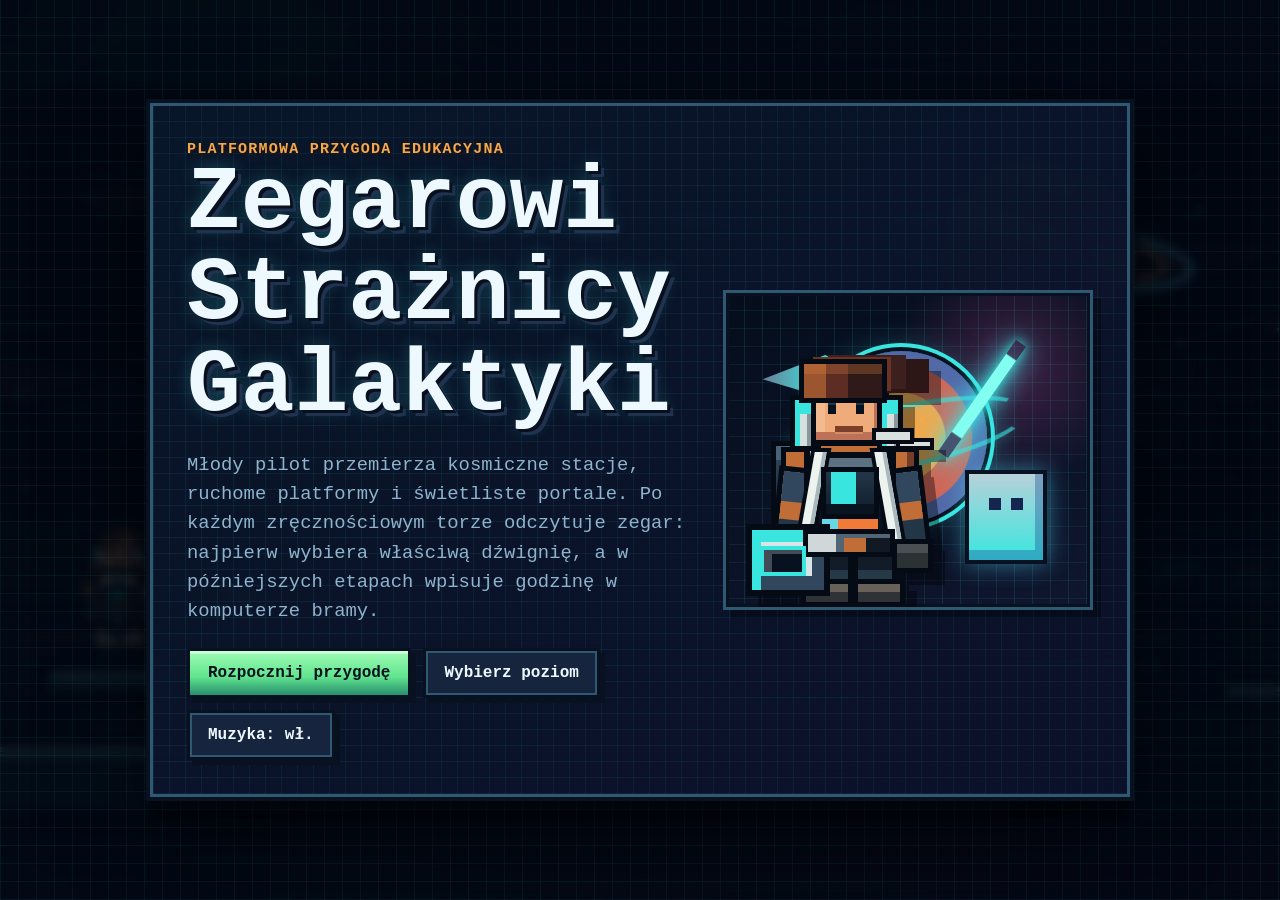
==== commit 252854f5: "Update landing copy and pilot art" ====
--- a/games/clock/index.html
+++ b/games/clock/index.html
@@ -401,6 +401,294 @@
 
     .tiny-astronaut .leg-b {
       left: 98px;
+    }
+
+    .tiny-astronaut {
+      left: 7%;
+      bottom: 4%;
+      width: 192px;
+      height: 246px;
+      filter: drop-shadow(12px 12px 0 rgba(0,0,0,0.38));
+      z-index: 3;
+    }
+
+    .tiny-astronaut span {
+      image-rendering: pixelated;
+    }
+
+    .tiny-astronaut .pack {
+      left: 24px;
+      top: 98px;
+      width: 34px;
+      height: 84px;
+      background: linear-gradient(180deg, #30475e, #182536);
+      box-shadow: 0 0 0 5px #050b15, inset -7px -8px 0 #0b1625, inset 0 14px 0 #496276;
+      z-index: 1;
+    }
+
+    .tiny-astronaut .torso {
+      left: 58px;
+      top: 96px;
+      width: 80px;
+      height: 96px;
+      background: linear-gradient(180deg, #263949, #0d1827 62%, #07101d);
+      box-shadow:
+        0 0 0 6px #050b15,
+        inset 0 12px 0 #d8e5e8,
+        inset 0 23px 0 #5d7182,
+        inset -10px -8px 0 #07111f;
+      z-index: 3;
+    }
+
+    .tiny-astronaut .chest {
+      left: 74px;
+      top: 124px;
+      width: 48px;
+      height: 42px;
+      background:
+        linear-gradient(90deg, transparent 0 10%, #38e6df 10% 62%, transparent 62% 100%),
+        linear-gradient(180deg, #233648, #101c2b);
+      box-shadow:
+        0 0 0 5px #050b15,
+        inset 0 -10px 0 #0a1320,
+        8px 28px 0 -4px #f07a36,
+        -8px 28px 0 -4px #67d6e6,
+        0 28px 0 -4px #d5bb69;
+      z-index: 5;
+    }
+
+    .tiny-astronaut .strap-a,
+    .tiny-astronaut .strap-b {
+      top: 104px;
+      width: 12px;
+      height: 88px;
+      background: #edf4f0;
+      box-shadow: 0 0 0 4px #050b15, inset -4px 0 0 #aab9bd;
+      z-index: 4;
+    }
+
+    .tiny-astronaut .strap-a {
+      left: 55px;
+      transform: skewX(-10deg);
+    }
+
+    .tiny-astronaut .strap-b {
+      right: 50px;
+      transform: skewX(10deg);
+    }
+
+    .tiny-astronaut .belt {
+      left: 56px;
+      top: 186px;
+      width: 82px;
+      height: 18px;
+      background: #111a24;
+      box-shadow: 0 0 0 5px #050b15, inset 28px 0 0 #d0d7d8, inset 36px 4px 0 #526575, inset 58px 0 0 #c06d37;
+      z-index: 6;
+    }
+
+    .tiny-astronaut .neck {
+      left: 69px;
+      top: 74px;
+      width: 56px;
+      height: 30px;
+      background: #c06d37;
+      box-shadow: 0 0 0 6px #050b15, inset 0 8px 0 #f0b783;
+      z-index: 3;
+    }
+
+    .tiny-astronaut .head {
+      left: 59px;
+      top: 30px;
+      width: 72px;
+      height: 62px;
+      background: #f0ab7a;
+      box-shadow: 0 0 0 6px #050b15, inset -9px -8px 0 #bd7258, inset 14px 0 0 rgba(255,255,255,0.16);
+      z-index: 7;
+    }
+
+    .tiny-astronaut .hair {
+      left: 52px;
+      top: 16px;
+      width: 78px;
+      height: 34px;
+      background:
+        linear-gradient(90deg, #9c562f 0 28%, #5d2c22 28% 56%, #301a19 56% 100%);
+      box-shadow:
+        0 0 0 5px #050b15,
+        9px -7px 0 #6a3324,
+        24px -9px 0 #3b201d,
+        47px -5px 0 #2c1716,
+        inset 0 10px 0 rgba(230, 137, 70, 0.25);
+      z-index: 9;
+    }
+
+    .tiny-astronaut .eye-a,
+    .tiny-astronaut .eye-b {
+      top: 57px;
+      width: 8px;
+      height: 9px;
+      background: #07111f;
+      box-shadow: 0 -2px 0 #233648;
+      z-index: 10;
+    }
+
+    .tiny-astronaut .eye-a {
+      left: 76px;
+    }
+
+    .tiny-astronaut .eye-b {
+      left: 104px;
+    }
+
+    .tiny-astronaut .mouth {
+      left: 83px;
+      top: 78px;
+      width: 28px;
+      height: 6px;
+      background: #7b3f2c;
+      box-shadow: 0 2px 0 #d58b64;
+      z-index: 10;
+    }
+
+    .tiny-astronaut .ear-a,
+    .tiny-astronaut .ear-b {
+      top: 52px;
+      width: 16px;
+      height: 46px;
+      background: #d7e0de;
+      box-shadow: 0 0 0 5px #050b15, inset 5px 14px 0 #38e6df, inset -4px 0 0 #87979c;
+      z-index: 8;
+    }
+
+    .tiny-astronaut .ear-a {
+      left: 43px;
+    }
+
+    .tiny-astronaut .ear-b {
+      left: 130px;
+    }
+
+    .tiny-astronaut .mic {
+      left: 124px;
+      top: 84px;
+      width: 34px;
+      height: 8px;
+      background: #d7e0de;
+      box-shadow: 0 0 0 4px #050b15, 22px 8px 0 -2px #d7e0de, 22px 8px 0 2px #050b15;
+      z-index: 10;
+    }
+
+    .tiny-astronaut .shoulder-a,
+    .tiny-astronaut .shoulder-b {
+      top: 104px;
+      width: 30px;
+      height: 24px;
+      background: #c06d37;
+      box-shadow: 0 0 0 5px #050b15, inset -7px -5px 0 #733d27;
+      z-index: 2;
+    }
+
+    .tiny-astronaut .shoulder-a {
+      left: 34px;
+    }
+
+    .tiny-astronaut .shoulder-b {
+      left: 132px;
+    }
+
+    .tiny-astronaut .arm-a,
+    .tiny-astronaut .arm-b {
+      top: 124px;
+      width: 26px;
+      height: 74px;
+      background: #233648;
+      box-shadow: 0 0 0 5px #050b15, inset 0 30px 0 #30475e, inset 0 48px 0 #c06d37;
+      z-index: 2;
+    }
+
+    .tiny-astronaut .arm-a {
+      left: 28px;
+      transform: rotate(6deg);
+    }
+
+    .tiny-astronaut .arm-b {
+      right: 22px;
+      transform: rotate(-7deg);
+    }
+
+    .tiny-astronaut .glove-a,
+    .tiny-astronaut .glove-b {
+      top: 196px;
+      width: 31px;
+      height: 24px;
+      background: #2c3134;
+      box-shadow: 0 0 0 5px #050b15, inset 0 9px 0 #4a5052;
+      z-index: 4;
+    }
+
+    .tiny-astronaut .glove-a {
+      left: 22px;
+    }
+
+    .tiny-astronaut .glove-b {
+      right: 16px;
+    }
+
+    .tiny-astronaut .leg-a,
+    .tiny-astronaut .leg-b {
+      top: 200px;
+      width: 34px;
+      height: 42px;
+      background: #263949;
+      box-shadow: 0 0 0 5px #050b15, inset 0 22px 0 #121c29, inset 0 -8px 0 #c06d37;
+      z-index: 2;
+    }
+
+    .tiny-astronaut .leg-a {
+      left: 62px;
+    }
+
+    .tiny-astronaut .leg-b {
+      left: 106px;
+    }
+
+    .tiny-astronaut .boot-a,
+    .tiny-astronaut .boot-b {
+      top: 236px;
+      width: 42px;
+      height: 18px;
+      background: #303335;
+      box-shadow: 0 0 0 5px #050b15, inset 0 8px 0 #67615a;
+      z-index: 3;
+    }
+
+    .tiny-astronaut .boot-a {
+      left: 54px;
+    }
+
+    .tiny-astronaut .boot-b {
+      left: 106px;
+    }
+
+    .tiny-astronaut .helmet {
+      left: 0;
+      bottom: 4px;
+      width: 72px;
+      height: 60px;
+      background: #d8e5e8;
+      box-shadow: 0 0 0 6px #050b15, inset 9px 12px 0 #38e6df, inset -12px -14px 0 #30475e;
+      z-index: 5;
+    }
+
+    .tiny-astronaut .visor {
+      left: 12px;
+      bottom: 22px;
+      width: 38px;
+      height: 22px;
+      background: #07111f;
+      box-shadow: 0 0 0 4px #38e6df, inset 8px 4px 0 rgba(255,255,255,0.24);
+      z-index: 6;
     }
 
     .actions,
@@ -1314,7 +1602,7 @@
               <div>
                 <div class="eyebrow">Platformowa przygoda edukacyjna</div>
                 <h1>Zegarowi Strażnicy Galaktyki</h1>
-                <p>Młody odkrywca rusza przez planety, portale i świetliste platformy. Każda brama otwiera się wtedy, gdy po zręcznym przejściu toru pociągniesz dźwignię z poprawną godziną.</p>
+                <p>Młody pilot przemierza kosmiczne stacje, ruchome platformy i świetliste portale. Po każdym zręcznościowym torze odczytuje zegar: najpierw wybiera właściwą dźwignię, a w późniejszych etapach wpisuje godzinę w komputerze bramy.</p>
                 <div class="actions">
                   <button class="btn green" type="button" data-action="adventure">Rozpocznij przygodę</button>
                   <button class="btn secondary" type="button" data-action="levels">Wybierz poziom</button>
@@ -1326,18 +1614,30 @@
                   <span class="pack"></span>
                   <span class="torso"></span>
                   <span class="chest"></span>
+                  <span class="belt"></span>
                   <span class="strap-a"></span>
                   <span class="strap-b"></span>
+                  <span class="shoulder-a"></span>
+                  <span class="shoulder-b"></span>
                   <span class="neck"></span>
                   <span class="head"></span>
                   <span class="hair"></span>
                   <span class="eye-a"></span>
                   <span class="eye-b"></span>
+                  <span class="mouth"></span>
+                  <span class="ear-a"></span>
+                  <span class="ear-b"></span>
+                  <span class="mic"></span>
                   <span class="helmet"></span>
+                  <span class="visor"></span>
                   <span class="arm-a"></span>
                   <span class="arm-b"></span>
+                  <span class="glove-a"></span>
+                  <span class="glove-b"></span>
                   <span class="leg-a"></span>
                   <span class="leg-b"></span>
+                  <span class="boot-a"></span>
+                  <span class="boot-b"></span>
                 </div>
                 <div class="tiny-ship"></div>
                 <div class="tiny-robot"></div>
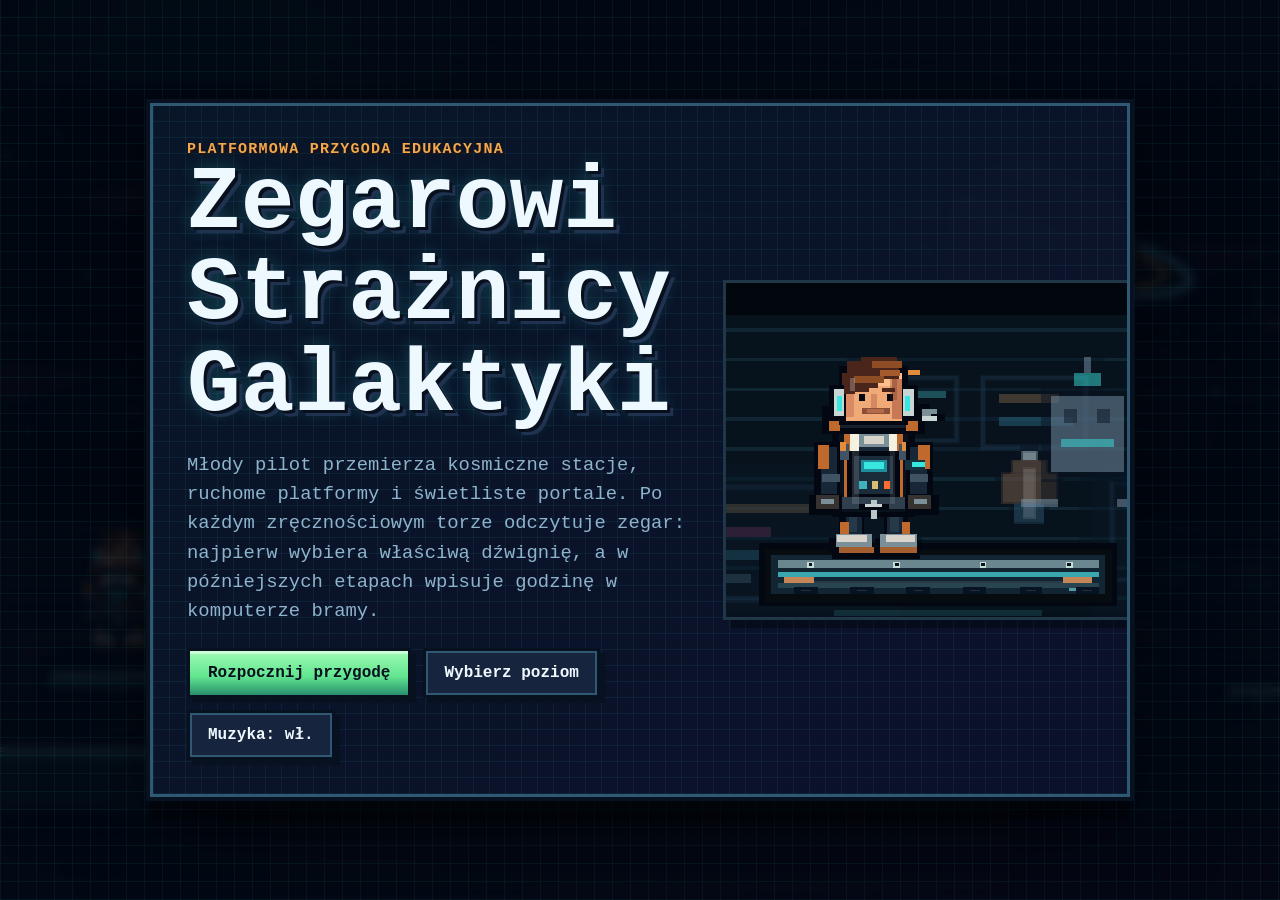
==== commit 2ab503b2: "Use in-game pilot art on title screen" ====
--- a/games/clock/index.html
+++ b/games/clock/index.html
@@ -188,6 +188,28 @@
       border-right-color: transparent;
       border-radius: 50%;
       filter: drop-shadow(0 0 8px rgba(56, 230, 223, 0.65));
+    }
+
+    .hero-art.scene-card {
+      min-height: 340px;
+      aspect-ratio: 702 / 514;
+      background: #03080e;
+      border-color: #203747;
+    }
+
+    .hero-art.scene-card::before,
+    .hero-art.scene-card::after {
+      content: none;
+    }
+
+    .hero-scene {
+      position: absolute;
+      inset: 0;
+      width: 100%;
+      height: 100%;
+      object-fit: cover;
+      object-position: center;
+      image-rendering: pixelated;
     }
 
     .tiny-ship,
@@ -1609,39 +1631,8 @@
                   <button class="btn secondary" type="button" data-action="toggleMusic">${musicLabel()}</button>
                 </div>
               </div>
-              <div class="hero-art" aria-hidden="true">
-                <div class="tiny-astronaut">
-                  <span class="pack"></span>
-                  <span class="torso"></span>
-                  <span class="chest"></span>
-                  <span class="belt"></span>
-                  <span class="strap-a"></span>
-                  <span class="strap-b"></span>
-                  <span class="shoulder-a"></span>
-                  <span class="shoulder-b"></span>
-                  <span class="neck"></span>
-                  <span class="head"></span>
-                  <span class="hair"></span>
-                  <span class="eye-a"></span>
-                  <span class="eye-b"></span>
-                  <span class="mouth"></span>
-                  <span class="ear-a"></span>
-                  <span class="ear-b"></span>
-                  <span class="mic"></span>
-                  <span class="helmet"></span>
-                  <span class="visor"></span>
-                  <span class="arm-a"></span>
-                  <span class="arm-b"></span>
-                  <span class="glove-a"></span>
-                  <span class="glove-b"></span>
-                  <span class="leg-a"></span>
-                  <span class="leg-b"></span>
-                  <span class="boot-a"></span>
-                  <span class="boot-b"></span>
-                </div>
-                <div class="tiny-ship"></div>
-                <div class="tiny-robot"></div>
-                <div class="tiny-sword"></div>
+              <div class="hero-art scene-card" aria-hidden="true">
+                <img class="hero-scene" src="assets/title-pilot-scene.png" alt="">
               </div>
             </div>
           </div>
